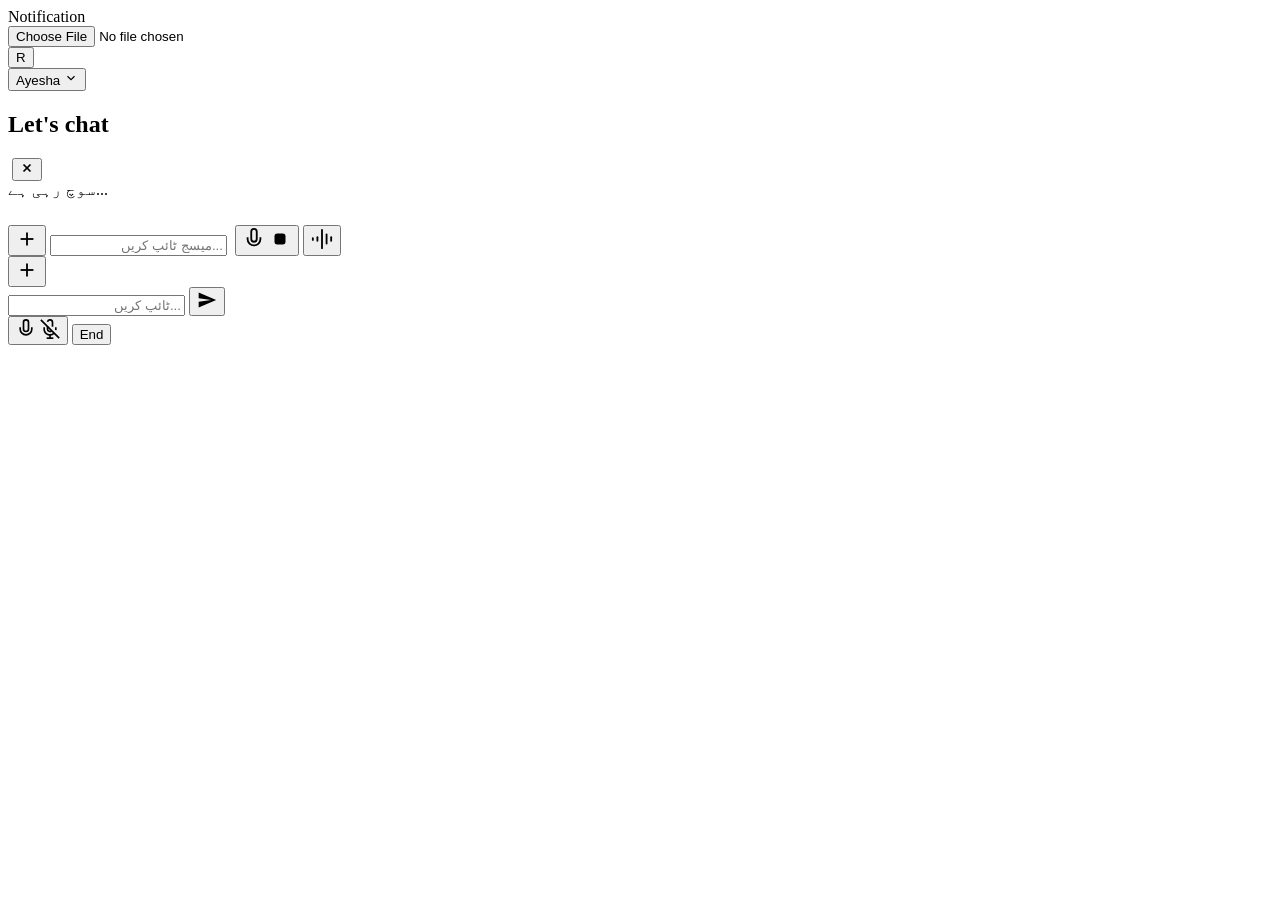
==== app/src/main/assets/index.html @ 8f5da331 "Update z-index values for UI elements in index.html" ====
<!DOCTYPE html>
<html lang="en">
<head>
    <meta charset="UTF-8">
    <meta name="viewport" content="width=device-width, initial-scale=1.0, maximum-scale=1.0, user-scalable=no">
    <title>Ayesha AI Premium</title>
    <script src="https://cdn.tailwindcss.com"></script>
    <link rel="stylesheet" href="style.css"> 
</head>
<body class="h-screen flex bg-black text-white font-sans w-full overflow-hidden relative">
    
    <div id="top-toast" class="fixed top-6 left-1/2 transform -translate-x-1/2 bg-[#2f3037] text-gray-200 px-6 py-2.5 rounded-full text-sm font-medium z-[9999] transition-all duration-300 opacity-0 -translate-y-10 pointer-events-none flex items-center shadow-lg border border-[#3a8ff7]/30">
        <span id="toast-text">Notification</span>
    </div>

    <input type="file" id="hidden-file-input" class="absolute w-0 h-0 opacity-0" accept="image/*" style="pointer-events: none;">

    <div class="flex-1 flex flex-col h-full w-full relative z-10">
        
        <header class="flex items-center justify-between p-4 bg-black relative z-[5000]">
            
            <div class="relative">
                <button onclick="window.toggleProfileMenu(event)" class="w-10 h-10 rounded-full bg-gradient-to-br from-[#3a8ff7] to-purple-600 text-white font-bold flex items-center justify-center shadow-md cursor-pointer outline-none hover:opacity-80 active:scale-95 transition-all">
                    R
                </button>
                <div id="profile-menu" class="absolute top-12 left-0 w-64 bg-[#2f3037] rounded-xl shadow-2xl border border-gray-700 py-2 z-[9999]" style="display: none;">
                    <div class="px-4 py-3 border-b border-gray-700 mb-1">
                        <p class="text-sm font-bold text-white">Ali Raza</p>
                        <p class="text-xs text-gray-400 mt-1">alirazasabir007@gmail.com</p>
                    </div>
                    <button onclick="if(window.AndroidBridge && window.AndroidBridge.startPayment) window.AndroidBridge.startPayment(); window.closeAllMenus();" class="w-full text-left px-4 py-3 text-sm text-white hover:bg-gray-700 flex items-center gap-2 cursor-pointer outline-none"><svg width="16" height="16" fill="none" stroke="#3a8ff7" stroke-width="2" viewBox="0 0 24 24"><path d="M12 2ll3.09 6.26L22 9.27l-5 4.87 1.18 6.88L12 17.77l-6.18 3.25L7 14.14 2 9.27l6.91-1.01L12 2z"></path></svg> Upgrade Premium</button>
                    <button class="w-full text-left px-4 py-3 text-sm text-white hover:bg-gray-700 cursor-pointer outline-none">Switch Account</button>
                    <button class="w-full text-left px-4 py-3 text-sm text-red-400 hover:bg-gray-700 cursor-pointer outline-none">Sign Out</button>
                </div>
            </div>

            <div class="relative">
                <button onclick="window.toggleAssistantMenu(event)" class="flex items-center gap-2 bg-[#16243d] border border-[#3a8ff7]/40 px-4 py-2 rounded-full text-gray-200 font-medium shadow-sm cursor-pointer outline-none hover:bg-[#2f3037] active:scale-95 transition-all">
                    <span id="current-assistant" class="text-sm">Ayesha</span>
                    <svg id="assistant-arrow" class="transition-transform duration-300" width="14" height="14" fill="none" stroke="currentColor" stroke-width="2" viewBox="0 0 24 24"><path d="M6 9l6 6 6-6"></path></svg>
                </button>
                <div id="assistant-menu" class="absolute top-12 right-0 w-48 bg-[#2f3037] rounded-xl shadow-2xl border border-gray-700 py-2 z-[9999]" style="display: none;">
                    <button onclick="window.selectAssistant('ast-1')" class="w-full text-right px-4 py-3 text-sm text-white hover:bg-gray-700 flex justify-end items-center gap-3 cursor-pointer outline-none"><span class="ast-name" id="ast-1">Ayesha</span> <span class="w-2.5 h-2.5 rounded-full bg-green-500 shadow-[0_0_5px_#22c55e]"></span></button>
                    <button onclick="window.selectAssistant('ast-2')" class="w-full text-right px-4 py-3 text-sm text-white hover:bg-gray-700 flex justify-end items-center gap-3 cursor-pointer outline-none"><span class="ast-name" id="ast-2">Raza</span> <span class="w-2.5 h-2.5 rounded-full bg-blue-500"></span></button>
                    <button onclick="window.selectAssistant('ast-3')" class="w-full text-right px-4 py-3 text-sm text-white hover:bg-gray-700 flex justify-end items-center gap-3 cursor-pointer outline-none"><span class="ast-name" id="ast-3">Sarah</span> <span class="w-2.5 h-2.5 rounded-full bg-purple-500"></span></button>
                    <button onclick="window.selectAssistant('ast-4')" class="w-full text-right px-4 py-3 text-sm text-white hover:bg-gray-700 flex justify-end items-center gap-3 cursor-pointer outline-none"><span class="ast-name" id="ast-4">Alex</span> <span class="w-2.5 h-2.5 rounded-full bg-orange-500"></span></button>
                </div>
            </div>
        </header>

        <main class="flex-1 flex flex-col relative overflow-hidden bg-black z-10">
            
            <div id="empty-chat-welcome" class="absolute inset-0 flex flex-col items-center justify-center pointer-events-none z-10">
                <h2 id="welcome-title" class="text-3xl md:text-4xl font-bold text-gray-500 tracking-wider">Let's chat</h2>
            </div>

            <div class="flex-1 overflow-y-auto p-4 md:p-6 space-y-6 relative z-20 pb-36" id="chat-box">
                <div id="image-preview-container" class="hidden absolute bottom-4 left-4 md:left-6 z-40">
                    <div class="relative inline-block">
                        <img id="preview-img" src="" class="h-16 w-16 object-cover rounded-xl border-2 border-[#3a8ff7] shadow-lg">
                        <button id="remove-img-btn" class="absolute -top-2 -right-2 bg-red-500 text-white rounded-full p-1 shadow-md hover:bg-red-600 transition-colors z-50 cursor-pointer outline-none">
                            <svg width="14" height="14" viewBox="0 0 24 24" fill="none" stroke="currentColor" stroke-width="3"><line x1="18" y1="6" x2="6" y2="18"></line><line x1="6" y1="6" x2="18" y2="18"></line></svg>
                        </button>
                    </div>
                </div>
                <div id="thinking-indicator" class="hidden w-full flex justify-end px-2 pb-6"><span class="text-[#3a8ff7] animate-pulse font-medium text-sm">سوچ رہی ہے...</span></div>
            </div>

            <div id="attachment-menu" class="absolute bottom-24 left-4 w-40 bg-[#2f3037] rounded-xl shadow-2xl border border-gray-700 py-2 z-[9999]" style="display: none;">
                <button onclick="window.triggerCamera(event)" class="w-full text-left px-4 py-3 text-sm text-white hover:bg-gray-700 flex items-center gap-3 outline-none cursor-pointer transition">
                    <svg width="18" height="18" fill="none" stroke="#3a8ff7" stroke-width="2" viewBox="0 0 24 24"><path d="M23 19a2 2 0 0 1-2 2H3a2 2 0 0 1-2-2V8a2 2 0 0 1 2-2h4l2-3h6l2 3h4a2 2 0 0 1 2 2z"></path><circle cx="12" cy="13" r="4"></circle></svg>
                    <span id="cam-text">Camera</span>
                </button>
                <button onclick="window.triggerGallery(event)" class="w-full text-left px-4 py-3 text-sm text-white hover:bg-gray-700 flex items-center gap-3 outline-none cursor-pointer transition">
                    <svg width="18" height="18" fill="none" stroke="#3a8ff7" stroke-width="2" viewBox="0 0 24 24"><rect x="3" y="3" width="18" height="18" rx="2" ry="2"></rect><circle cx="8.5" cy="8.5" r="1.5"></circle><polyline points="21 15 16 10 5 21"></polyline></svg>
                    <span id="gal-text">Gallery</span>
                </button>
            </div>

            <div class="px-4 md:px-6 pb-6 bg-transparent z-[4000] w-full max-w-4xl mx-auto absolute bottom-0 left-0 right-0">
                
                <div id="normal-mode-bar" class="flex items-center justify-between w-full h-14 transition-layout">
                    <button id="out-plus" onclick="window.toggleAttachmentMenu(event)" class="btn-collapse transition-layout h-14 rounded-full bg-[#16243d] border border-[#2f3037] flex items-center justify-center text-[#3a8ff7] shadow-lg mr-2 flex-shrink-0 cursor-pointer outline-none hover:bg-[#2f3037] active:scale-95">
                        <svg width="22" height="22" viewBox="0 0 24 24" fill="none" stroke="currentColor" stroke-width="2"><line x1="12" y1="5" x2="12" y2="19"></line><line x1="5" y1="12" x2="19" y2="12"></line></svg>
                    </button>
                    
                    <div id="main-pill" class="flex-1 h-14 bg-[#16243d] border border-[#2f3037] rounded-full flex items-center transition-layout overflow-hidden shadow-lg relative">
                        <button id="in-plus" onclick="window.toggleAttachmentMenu(event)" class="w-14 transition-layout h-full flex items-center justify-center text-[#3a8ff7] flex-shrink-0 cursor-pointer outline-none hover:text-white active:scale-95">
                            <svg width="22" height="22" viewBox="0 0 24 24" fill="none" stroke="currentColor" stroke-width="2"><line x1="12" y1="5" x2="12" y2="19"></line><line x1="5" y1="12" x2="19" y2="12"></line></svg>
                        </button>
                        
                        <input type="text" id="user-input" class="flex-1 h-full bg-transparent px-3 text-white outline-none transition-layout min-w-[50px] text-right" placeholder="...میسج ٹائپ کریں" autocomplete="off" dir="rtl">
                        
                        <button id="in-send" class="btn-collapse transition-layout h-full flex items-center justify-center text-[#3a8ff7] flex-shrink-0 cursor-pointer outline-none hover:text-white pr-5 pl-2 active:scale-95">
                            <svg width="22" height="22" viewBox="0 0 24 24" fill="currentColor"><path d="M2.01 21L23 12 2.01 3 2 10l15 2-15 2z"></path></svg>
                        </button>
                        
                        <button id="in-mic" class="w-14 transition-layout h-full flex items-center justify-center text-[#3a8ff7] flex-shrink-0 relative cursor-pointer outline-none hover:text-white active:scale-95">
                            <svg id="icon-mic-normal" class="absolute transition-all" width="22" height="22" viewBox="0 0 24 24" fill="none" stroke="currentColor" stroke-width="2"><path d="M12 1a3 3 0 0 0-3 3v8a3 3 0 0 0 6 0V4a3 3 0 0 0-3-3z"></path><path d="M19 10v2a7 7 0 0 1-14 0v-2"></path></svg>
                            <svg id="icon-mic-stop" class="hidden absolute text-white" width="22" height="22" viewBox="0 0 24 24" fill="currentColor"><rect x="6" y="6" width="12" height="12" rx="3"/></svg>
                        </button>
                        
                        <button id="in-call" class="w-14 transition-layout h-full flex items-center justify-center text-[#3a8ff7] flex-shrink-0 cursor-pointer outline-none hover:text-white border-none active:scale-95">
                            <svg width="22" height="22" viewBox="0 0 24 24" fill="none" stroke="currentColor" stroke-width="2" stroke-linecap="round" stroke-linejoin="round"><path d="M12 2v20"></path><path d="M17 7v10"></path><path d="M7 10v4"></path><path d="M22 10v4"></path><path d="M2 11v2"></path></svg>
                        </button>
                    </div>
                </div>

                <div id="call-mode-bar" class="hidden items-center justify-between w-full h-14 gap-2 transition-layout">
                    <button id="cg-plus" onclick="window.toggleAttachmentMenu(event)" class="w-12 h-12 rounded-full bg-[#16243d] border border-[#2f3037] text-[#3a8ff7] flex items-center justify-center flex-shrink-0 shadow-[0_0_8px_rgba(58,143,247,0.3)] cursor-pointer outline-none transition-layout hover:border-[#3a8ff7] active:scale-95">
                        <svg width="22" height="22" viewBox="0 0 24 24" fill="none" stroke="currentColor" stroke-width="2"><line x1="12" y1="5" x2="12" y2="19"></line><line x1="5" y1="12" x2="19" y2="12"></line></svg>
                    </button>
                    
                    <div class="flex-1 h-12 bg-[#16243d] border border-[#2f3037] rounded-full flex items-center px-4 relative shadow-[0_0_8px_rgba(58,143,247,0.3)] transition-layout hover:border-[#3a8ff7]">
                         <input type="text" id="cg-input" class="flex-1 bg-transparent text-white outline-none w-full text-[1.05rem] text-right" placeholder="...ٹائپ کریں" autocomplete="off" dir="rtl">
                         <button id="cg-send" class="hidden w-8 h-8 text-[#3a8ff7] items-center justify-center absolute left-2 cursor-pointer outline-none hover:text-white transition active:scale-95">
                             <svg width="20" height="20" viewBox="0 0 24 24" fill="currentColor"><path d="M2.01 21L23 12 2.01 3 2 10l15 2-15 2z"></path></svg>
                         </button>
                    </div>
                    
                    <button id="cg-mic" class="transition-layout w-12 h-12 rounded-full bg-[#16243d] border border-[#2f3037] text-[#3a8ff7] flex items-center justify-center flex-shrink-0 shadow-[0_0_8px_rgba(58,143,247,0.3)] cursor-pointer outline-none hover:border-[#3a8ff7] active:scale-95">
                        <svg id="cg-mic-on" width="20" height="20" viewBox="0 0 24 24" fill="none" stroke="currentColor" stroke-width="2"><path d="M12 1a3 3 0 0 0-3 3v8a3 3 0 0 0 6 0V4a3 3 0 0 0-3-3z"></path><path d="M19 10v2a7 7 0 0 1-14 0v-2"></path></svg>
                        <svg id="cg-mic-off" class="hidden text-red-500" width="20" height="20" viewBox="0 0 24 24" fill="none" stroke="currentColor" stroke-width="2"><line x1="1" y1="1" x2="23" y2="23"></line><path d="M9 9v3a3 3 0 0 0 5.12 2.12M15 9.34V4a3 3 0 0 0-5.94-.6"></path><path d="M17 16.95A7 7 0 0 1 5 12v-2m14 0v2a7 7 0 0 1-.11 1.23"></path><line x1="12" y1="19" x2="12" y2="23"></line><line x1="8" y1="23" x2="16" y2="23"></line></svg>
                    </button>
                    
                    <button id="cg-end" class="transition-layout h-12 bg-red-500 text-white font-semibold text-sm px-5 rounded-full flex items-center gap-2 flex-shrink-0 shadow-[0_0_8px_rgba(58,143,247,0.3)] cursor-pointer outline-none hover:bg-red-600 active:scale-95">
                        End
                    </button>
                </div>
            </div>
        </main>
    </div>
    
    <script src="script.js"></script>
</body>
</html>
---- app/src/main/assets/style.css ----
/* --- 🚀 آپ کا اوریجنل ببل اور گلو والا ڈیزائن 🚀 --- */
.chat-bubble { border-radius: 24px; padding: 14px 20px; max-width: 85%; width: fit-content; line-height: 1.6; position: relative; box-shadow: 0 4px 15px rgba(0,0,0,0.15); animation: fadeIn 0.3s ease-in-out; }
@keyframes fadeIn { from { opacity: 0; transform: translateY(10px); } to { opacity: 1; transform: translateY(0); } }

.ayesha-bubble { background-color: #16243d; border-bottom-left-radius: 4px; margin-top: 15px; display: flex; flex-direction: column; }
.user-bubble { background-color: #2f3037; margin-left: auto; color: #e0e0e0; border-bottom-right-radius: 4px; }

.gemini-glow { box-shadow: 0 0 15px rgba(58, 143, 247, 0.1); transition: all 0.2s ease; }
.gemini-glow:focus-within, .gemini-glow.active { box-shadow: 0 0 25px rgba(58, 143, 247, 0.3); border-color: #3a8ff7 !important; }

.gemini-speaker-btn { position: sticky; bottom: 0px; align-self: flex-start; margin-top: 12px; background: rgba(58, 143, 247, 0.15); border: 1px solid #3a8ff7; color: #3a8ff7; cursor: pointer; padding: 6px; border-radius: 50%; transition: all 0.2s ease; display: flex; align-items: center; justify-content: center; z-index: 20; backdrop-filter: blur(5px); }
.gemini-speaker-btn:active { transform: scale(0.9); }
.gemini-speaker-btn.playing-audio { background: #3a8ff7; color: #fff; }

.recording-pulse { animation: micPulse 1.5s infinite; background: rgba(58, 143, 247, 0.1); border-radius: 50%; }
@keyframes micPulse { 0% { box-shadow: 0 0 0 0 rgba(58, 143, 247, 0.4); } 70% { box-shadow: 0 0 0 10px rgba(58, 143, 247, 0); } 100% { box-shadow: 0 0 0 0 rgba(58, 143, 247, 0); } }

/* --- 🚀 نئے فیچرز اور اینیمیشنز 🚀 --- */
.wave-bar { width: 3px; height: 12px; background-color: #3a8ff7; border-radius: 4px; animation: wave 1.2s ease-in-out infinite; margin: 0 1.5px; }
.wave-bar:nth-child(2) { animation-delay: 0.2s; } .wave-bar:nth-child(3) { animation-delay: 0.4s; } .wave-bar:nth-child(4) { animation-delay: 0.6s; }
@keyframes wave { 0%, 100% { height: 8px; } 50% { height: 22px; } }

.cg-wave { width: 4px; background-color: #3a8ff7; border-radius: 4px; animation: cgwave 1s ease-in-out infinite; margin: 0 1.5px; }
@keyframes cgwave { 0%, 100% { height: 6px; } 50% { height: 16px; } }

/* بٹن کو سموتھلی ہائیڈ کرنے کے لیے گارنٹیڈ کلاس */
.btn-collapse { width: 0 !important; padding: 0 !important; border-width: 0 !important; opacity: 0 !important; overflow: hidden !important; margin: 0 !important; pointer-events: none !important; }
.transition-layout { transition: all 0.3s cubic-bezier(0.4, 0, 0.2, 1); }

/* عائشہ کی پلین چیٹ اور ٹائپنگ کرسر */
.ai-text-container { font-size: 1.1rem; line-height: 1.8; text-align: right; font-family: sans-serif; direction: rtl; color: #e5e7eb; }
.typing-cursor::after { content: '●'; color: #e5e7eb; margin-right: 4px; animation: blink 1s step-end infinite; }
@keyframes blink { 0%, 100% { opacity: 1; } 50% { opacity: 0; } }

/* سکرول بار چھپانے کا کوڈ */
::-webkit-scrollbar { width: 0px; background: transparent; }
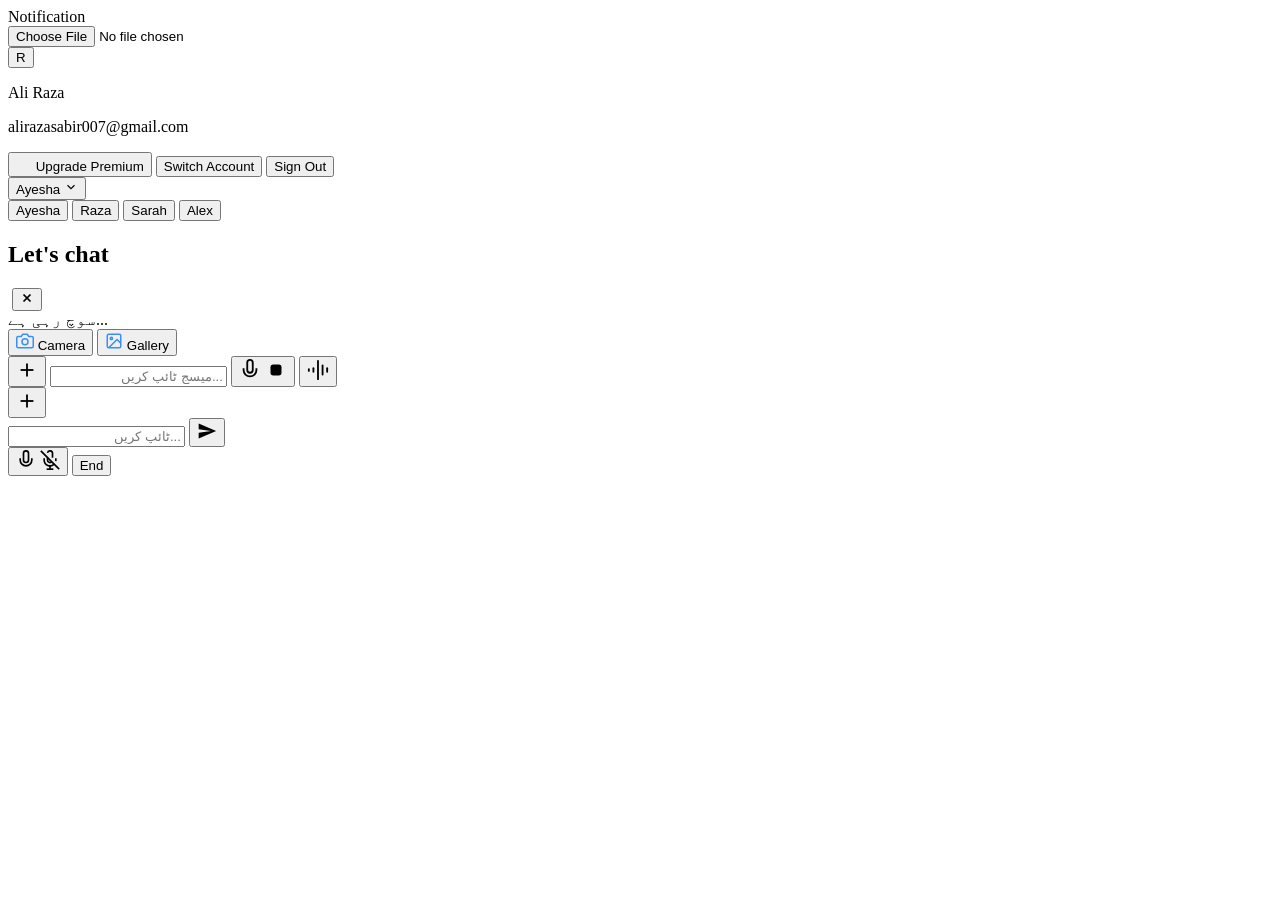
==== commit e39058bf: "Update index.html" ====
--- a/app/src/main/assets/index.html
+++ b/app/src/main/assets/index.html
@@ -13,22 +13,21 @@
         <span id="toast-text">Notification</span>
     </div>
 
-    <input type="file" id="hidden-file-input" class="absolute w-0 h-0 opacity-0" accept="image/*" style="pointer-events: none;">
+    <input type="file" id="hidden-file-input" class="absolute w-0 h-0 opacity-0" accept="image/*" style="pointer-events: none;" onchange="window.handleFileChange(event)">
 
     <div class="flex-1 flex flex-col h-full w-full relative z-10">
         
         <header class="flex items-center justify-between p-4 bg-black relative z-[5000]">
-            
             <div class="relative">
                 <button onclick="window.toggleProfileMenu(event)" class="w-10 h-10 rounded-full bg-gradient-to-br from-[#3a8ff7] to-purple-600 text-white font-bold flex items-center justify-center shadow-md cursor-pointer outline-none hover:opacity-80 active:scale-95 transition-all">
                     R
                 </button>
-                <div id="profile-menu" class="absolute top-12 left-0 w-64 bg-[#2f3037] rounded-xl shadow-2xl border border-gray-700 py-2 z-[9999]" style="display: none;">
+                <div id="profile-menu" class="hidden absolute top-12 left-0 w-64 bg-[#2f3037] rounded-xl shadow-2xl border border-gray-700 py-2 z-[9999]">
                     <div class="px-4 py-3 border-b border-gray-700 mb-1">
                         <p class="text-sm font-bold text-white">Ali Raza</p>
                         <p class="text-xs text-gray-400 mt-1">alirazasabir007@gmail.com</p>
                     </div>
-                    <button onclick="if(window.AndroidBridge && window.AndroidBridge.startPayment) window.AndroidBridge.startPayment(); window.closeAllMenus();" class="w-full text-left px-4 py-3 text-sm text-white hover:bg-gray-700 flex items-center gap-2 cursor-pointer outline-none"><svg width="16" height="16" fill="none" stroke="#3a8ff7" stroke-width="2" viewBox="0 0 24 24"><path d="M12 2ll3.09 6.26L22 9.27l-5 4.87 1.18 6.88L12 17.77l-6.18 3.25L7 14.14 2 9.27l6.91-1.01L12 2z"></path></svg> Upgrade Premium</button>
+                    <button onclick="window.triggerPayment(event)" class="w-full text-left px-4 py-3 text-sm text-white hover:bg-gray-700 flex items-center gap-2 cursor-pointer outline-none"><svg width="16" height="16" fill="none" stroke="#3a8ff7" stroke-width="2" viewBox="0 0 24 24"><path d="M12 2ll3.09 6.26L22 9.27l-5 4.87 1.18 6.88L12 17.77l-6.18 3.25L7 14.14 2 9.27l6.91-1.01L12 2z"></path></svg> Upgrade Premium</button>
                     <button class="w-full text-left px-4 py-3 text-sm text-white hover:bg-gray-700 cursor-pointer outline-none">Switch Account</button>
                     <button class="w-full text-left px-4 py-3 text-sm text-red-400 hover:bg-gray-700 cursor-pointer outline-none">Sign Out</button>
                 </div>
@@ -39,16 +38,16 @@
                     <span id="current-assistant" class="text-sm">Ayesha</span>
                     <svg id="assistant-arrow" class="transition-transform duration-300" width="14" height="14" fill="none" stroke="currentColor" stroke-width="2" viewBox="0 0 24 24"><path d="M6 9l6 6 6-6"></path></svg>
                 </button>
-                <div id="assistant-menu" class="absolute top-12 right-0 w-48 bg-[#2f3037] rounded-xl shadow-2xl border border-gray-700 py-2 z-[9999]" style="display: none;">
-                    <button onclick="window.selectAssistant('ast-1')" class="w-full text-right px-4 py-3 text-sm text-white hover:bg-gray-700 flex justify-end items-center gap-3 cursor-pointer outline-none"><span class="ast-name" id="ast-1">Ayesha</span> <span class="w-2.5 h-2.5 rounded-full bg-green-500 shadow-[0_0_5px_#22c55e]"></span></button>
-                    <button onclick="window.selectAssistant('ast-2')" class="w-full text-right px-4 py-3 text-sm text-white hover:bg-gray-700 flex justify-end items-center gap-3 cursor-pointer outline-none"><span class="ast-name" id="ast-2">Raza</span> <span class="w-2.5 h-2.5 rounded-full bg-blue-500"></span></button>
-                    <button onclick="window.selectAssistant('ast-3')" class="w-full text-right px-4 py-3 text-sm text-white hover:bg-gray-700 flex justify-end items-center gap-3 cursor-pointer outline-none"><span class="ast-name" id="ast-3">Sarah</span> <span class="w-2.5 h-2.5 rounded-full bg-purple-500"></span></button>
-                    <button onclick="window.selectAssistant('ast-4')" class="w-full text-right px-4 py-3 text-sm text-white hover:bg-gray-700 flex justify-end items-center gap-3 cursor-pointer outline-none"><span class="ast-name" id="ast-4">Alex</span> <span class="w-2.5 h-2.5 rounded-full bg-orange-500"></span></button>
+                <div id="assistant-menu" class="hidden absolute top-12 right-0 w-48 bg-[#2f3037] rounded-xl shadow-2xl border border-gray-700 py-2 z-[9999]">
+                    <button onclick="window.selectAssistant('ast-1', event)" class="asst-option w-full text-right px-4 py-3 text-sm text-white hover:bg-gray-700 flex justify-end items-center gap-3 cursor-pointer outline-none"><span class="ast-name" id="ast-1">Ayesha</span> <span class="w-2.5 h-2.5 rounded-full bg-green-500 shadow-[0_0_5px_#22c55e]"></span></button>
+                    <button onclick="window.selectAssistant('ast-2', event)" class="asst-option w-full text-right px-4 py-3 text-sm text-white hover:bg-gray-700 flex justify-end items-center gap-3 cursor-pointer outline-none"><span class="ast-name" id="ast-2">Raza</span> <span class="w-2.5 h-2.5 rounded-full bg-blue-500"></span></button>
+                    <button onclick="window.selectAssistant('ast-3', event)" class="asst-option w-full text-right px-4 py-3 text-sm text-white hover:bg-gray-700 flex justify-end items-center gap-3 cursor-pointer outline-none"><span class="ast-name" id="ast-3">Sarah</span> <span class="w-2.5 h-2.5 rounded-full bg-purple-500"></span></button>
+                    <button onclick="window.selectAssistant('ast-4', event)" class="asst-option w-full text-right px-4 py-3 text-sm text-white hover:bg-gray-700 flex justify-end items-center gap-3 cursor-pointer outline-none"><span class="ast-name" id="ast-4">Alex</span> <span class="w-2.5 h-2.5 rounded-full bg-orange-500"></span></button>
                 </div>
             </div>
         </header>
 
-        <main class="flex-1 flex flex-col relative overflow-hidden bg-black z-10">
+        <main class="flex-1 flex flex-col relative overflow-hidden bg-black z-10" onclick="window.closeAllMenus()">
             
             <div id="empty-chat-welcome" class="absolute inset-0 flex flex-col items-center justify-center pointer-events-none z-10">
                 <h2 id="welcome-title" class="text-3xl md:text-4xl font-bold text-gray-500 tracking-wider">Let's chat</h2>
@@ -58,7 +57,7 @@
                 <div id="image-preview-container" class="hidden absolute bottom-4 left-4 md:left-6 z-40">
                     <div class="relative inline-block">
                         <img id="preview-img" src="" class="h-16 w-16 object-cover rounded-xl border-2 border-[#3a8ff7] shadow-lg">
-                        <button id="remove-img-btn" class="absolute -top-2 -right-2 bg-red-500 text-white rounded-full p-1 shadow-md hover:bg-red-600 transition-colors z-50 cursor-pointer outline-none">
+                        <button id="remove-img-btn" onclick="window.removeImage(event)" class="absolute -top-2 -right-2 bg-red-500 text-white rounded-full p-1 shadow-md hover:bg-red-600 transition-colors z-50 cursor-pointer outline-none">
                             <svg width="14" height="14" viewBox="0 0 24 24" fill="none" stroke="currentColor" stroke-width="3"><line x1="18" y1="6" x2="6" y2="18"></line><line x1="6" y1="6" x2="18" y2="18"></line></svg>
                         </button>
                     </div>
@@ -66,7 +65,7 @@
                 <div id="thinking-indicator" class="hidden w-full flex justify-end px-2 pb-6"><span class="text-[#3a8ff7] animate-pulse font-medium text-sm">سوچ رہی ہے...</span></div>
             </div>
 
-            <div id="attachment-menu" class="absolute bottom-24 left-4 w-40 bg-[#2f3037] rounded-xl shadow-2xl border border-gray-700 py-2 z-[9999]" style="display: none;">
+            <div id="attachment-menu" class="hidden absolute bottom-24 left-4 w-40 bg-[#2f3037] rounded-xl shadow-2xl border border-gray-700 py-2 z-[9999]">
                 <button onclick="window.triggerCamera(event)" class="w-full text-left px-4 py-3 text-sm text-white hover:bg-gray-700 flex items-center gap-3 outline-none cursor-pointer transition">
                     <svg width="18" height="18" fill="none" stroke="#3a8ff7" stroke-width="2" viewBox="0 0 24 24"><path d="M23 19a2 2 0 0 1-2 2H3a2 2 0 0 1-2-2V8a2 2 0 0 1 2-2h4l2-3h6l2 3h4a2 2 0 0 1 2 2z"></path><circle cx="12" cy="13" r="4"></circle></svg>
                     <span id="cam-text">Camera</span>
@@ -77,30 +76,31 @@
                 </button>
             </div>
 
+            <div class="absolute bottom-0 left-0 right-0 h-40 bg-gradient-to-t from-black via-black/95 to-transparent pointer-events-none z-30"></div>
+
             <div class="px-4 md:px-6 pb-6 bg-transparent z-[4000] w-full max-w-4xl mx-auto absolute bottom-0 left-0 right-0">
                 
                 <div id="normal-mode-bar" class="flex items-center justify-between w-full h-14 transition-layout">
                     <button id="out-plus" onclick="window.toggleAttachmentMenu(event)" class="btn-collapse transition-layout h-14 rounded-full bg-[#16243d] border border-[#2f3037] flex items-center justify-center text-[#3a8ff7] shadow-lg mr-2 flex-shrink-0 cursor-pointer outline-none hover:bg-[#2f3037] active:scale-95">
                         <svg width="22" height="22" viewBox="0 0 24 24" fill="none" stroke="currentColor" stroke-width="2"><line x1="12" y1="5" x2="12" y2="19"></line><line x1="5" y1="12" x2="19" y2="12"></line></svg>
                     </button>
-                    
                     <div id="main-pill" class="flex-1 h-14 bg-[#16243d] border border-[#2f3037] rounded-full flex items-center transition-layout overflow-hidden shadow-lg relative">
                         <button id="in-plus" onclick="window.toggleAttachmentMenu(event)" class="w-14 transition-layout h-full flex items-center justify-center text-[#3a8ff7] flex-shrink-0 cursor-pointer outline-none hover:text-white active:scale-95">
                             <svg width="22" height="22" viewBox="0 0 24 24" fill="none" stroke="currentColor" stroke-width="2"><line x1="12" y1="5" x2="12" y2="19"></line><line x1="5" y1="12" x2="19" y2="12"></line></svg>
                         </button>
                         
-                        <input type="text" id="user-input" class="flex-1 h-full bg-transparent px-3 text-white outline-none transition-layout min-w-[50px] text-right" placeholder="...میسج ٹائپ کریں" autocomplete="off" dir="rtl">
+                        <input type="text" id="user-input" oninput="window.syncInputs(this.value)" onfocus="window.handleInputFocus()" onblur="window.handleInputBlur()" onkeypress="window.handleKeyPress(event)" class="flex-1 h-full bg-transparent px-3 text-white outline-none transition-layout min-w-[50px] text-right" placeholder="...میسج ٹائپ کریں" autocomplete="off" dir="rtl">
                         
-                        <button id="in-send" class="btn-collapse transition-layout h-full flex items-center justify-center text-[#3a8ff7] flex-shrink-0 cursor-pointer outline-none hover:text-white pr-5 pl-2 active:scale-95">
+                        <button id="in-send" onclick="window.handleSendClick(event)" class="btn-collapse transition-layout h-full flex items-center justify-center text-[#3a8ff7] flex-shrink-0 cursor-pointer outline-none hover:text-white pr-5 pl-2 active:scale-95">
                             <svg width="22" height="22" viewBox="0 0 24 24" fill="currentColor"><path d="M2.01 21L23 12 2.01 3 2 10l15 2-15 2z"></path></svg>
                         </button>
                         
-                        <button id="in-mic" class="w-14 transition-layout h-full flex items-center justify-center text-[#3a8ff7] flex-shrink-0 relative cursor-pointer outline-none hover:text-white active:scale-95">
+                        <button id="in-mic" onclick="window.handleMicClick(event)" class="w-14 transition-layout h-full flex items-center justify-center text-[#3a8ff7] flex-shrink-0 relative cursor-pointer outline-none hover:text-white active:scale-95">
                             <svg id="icon-mic-normal" class="absolute transition-all" width="22" height="22" viewBox="0 0 24 24" fill="none" stroke="currentColor" stroke-width="2"><path d="M12 1a3 3 0 0 0-3 3v8a3 3 0 0 0 6 0V4a3 3 0 0 0-3-3z"></path><path d="M19 10v2a7 7 0 0 1-14 0v-2"></path></svg>
                             <svg id="icon-mic-stop" class="hidden absolute text-white" width="22" height="22" viewBox="0 0 24 24" fill="currentColor"><rect x="6" y="6" width="12" height="12" rx="3"/></svg>
                         </button>
                         
-                        <button id="in-call" class="w-14 transition-layout h-full flex items-center justify-center text-[#3a8ff7] flex-shrink-0 cursor-pointer outline-none hover:text-white border-none active:scale-95">
+                        <button id="in-call" onclick="window.handleCallClick(event)" class="w-14 transition-layout h-full flex items-center justify-center text-[#3a8ff7] flex-shrink-0 cursor-pointer outline-none hover:text-white border-none active:scale-95">
                             <svg width="22" height="22" viewBox="0 0 24 24" fill="none" stroke="currentColor" stroke-width="2" stroke-linecap="round" stroke-linejoin="round"><path d="M12 2v20"></path><path d="M17 7v10"></path><path d="M7 10v4"></path><path d="M22 10v4"></path><path d="M2 11v2"></path></svg>
                         </button>
                     </div>
@@ -112,25 +112,24 @@
                     </button>
                     
                     <div class="flex-1 h-12 bg-[#16243d] border border-[#2f3037] rounded-full flex items-center px-4 relative shadow-[0_0_8px_rgba(58,143,247,0.3)] transition-layout hover:border-[#3a8ff7]">
-                         <input type="text" id="cg-input" class="flex-1 bg-transparent text-white outline-none w-full text-[1.05rem] text-right" placeholder="...ٹائپ کریں" autocomplete="off" dir="rtl">
-                         <button id="cg-send" class="hidden w-8 h-8 text-[#3a8ff7] items-center justify-center absolute left-2 cursor-pointer outline-none hover:text-white transition active:scale-95">
+                         <input type="text" id="cg-input" oninput="window.syncInputs(this.value)" onfocus="window.handleInputFocus()" onblur="window.handleInputBlur()" onkeypress="window.handleKeyPress(event)" class="flex-1 bg-transparent text-white outline-none w-full text-[1.05rem] text-right" placeholder="...ٹائپ کریں" autocomplete="off" dir="rtl">
+                         <button id="cg-send" onclick="window.handleSendClick(event)" class="hidden w-8 h-8 text-[#3a8ff7] items-center justify-center absolute left-2 cursor-pointer outline-none hover:text-white transition active:scale-95">
                              <svg width="20" height="20" viewBox="0 0 24 24" fill="currentColor"><path d="M2.01 21L23 12 2.01 3 2 10l15 2-15 2z"></path></svg>
                          </button>
                     </div>
                     
-                    <button id="cg-mic" class="transition-layout w-12 h-12 rounded-full bg-[#16243d] border border-[#2f3037] text-[#3a8ff7] flex items-center justify-center flex-shrink-0 shadow-[0_0_8px_rgba(58,143,247,0.3)] cursor-pointer outline-none hover:border-[#3a8ff7] active:scale-95">
+                    <button id="cg-mic" onclick="window.handleMicMute(event)" class="transition-layout w-12 h-12 rounded-full bg-[#16243d] border border-[#2f3037] text-[#3a8ff7] flex items-center justify-center flex-shrink-0 shadow-[0_0_8px_rgba(58,143,247,0.3)] cursor-pointer outline-none hover:border-[#3a8ff7] active:scale-95">
                         <svg id="cg-mic-on" width="20" height="20" viewBox="0 0 24 24" fill="none" stroke="currentColor" stroke-width="2"><path d="M12 1a3 3 0 0 0-3 3v8a3 3 0 0 0 6 0V4a3 3 0 0 0-3-3z"></path><path d="M19 10v2a7 7 0 0 1-14 0v-2"></path></svg>
                         <svg id="cg-mic-off" class="hidden text-red-500" width="20" height="20" viewBox="0 0 24 24" fill="none" stroke="currentColor" stroke-width="2"><line x1="1" y1="1" x2="23" y2="23"></line><path d="M9 9v3a3 3 0 0 0 5.12 2.12M15 9.34V4a3 3 0 0 0-5.94-.6"></path><path d="M17 16.95A7 7 0 0 1 5 12v-2m14 0v2a7 7 0 0 1-.11 1.23"></path><line x1="12" y1="19" x2="12" y2="23"></line><line x1="8" y1="23" x2="16" y2="23"></line></svg>
                     </button>
                     
-                    <button id="cg-end" class="transition-layout h-12 bg-red-500 text-white font-semibold text-sm px-5 rounded-full flex items-center gap-2 flex-shrink-0 shadow-[0_0_8px_rgba(58,143,247,0.3)] cursor-pointer outline-none hover:bg-red-600 active:scale-95">
+                    <button id="cg-end" onclick="window.handleEndCall(event)" class="transition-layout h-12 bg-red-500 text-white font-semibold text-sm px-5 rounded-full flex items-center gap-2 flex-shrink-0 shadow-[0_0_8px_rgba(58,143,247,0.3)] cursor-pointer outline-none hover:bg-red-600 active:scale-95">
                         End
                     </button>
                 </div>
             </div>
         </main>
     </div>
-    
     <script src="script.js"></script>
 </body>
 </html>
--- a/app/src/main/assets/style.css
+++ b/app/src/main/assets/style.css
@@ -1,4 +1,4 @@
-/* --- 🚀 آپ کا اوریجنل ببل اور گلو والا ڈیزائن 🚀 --- */
+/* --- 🚀 آپ کا اوریجنل ببل اور بٹن ڈیزائن 🚀 --- */
 .chat-bubble { border-radius: 24px; padding: 14px 20px; max-width: 85%; width: fit-content; line-height: 1.6; position: relative; box-shadow: 0 4px 15px rgba(0,0,0,0.15); animation: fadeIn 0.3s ease-in-out; }
 @keyframes fadeIn { from { opacity: 0; transform: translateY(10px); } to { opacity: 1; transform: translateY(0); } }
 
@@ -15,7 +15,7 @@
 .recording-pulse { animation: micPulse 1.5s infinite; background: rgba(58, 143, 247, 0.1); border-radius: 50%; }
 @keyframes micPulse { 0% { box-shadow: 0 0 0 0 rgba(58, 143, 247, 0.4); } 70% { box-shadow: 0 0 0 10px rgba(58, 143, 247, 0); } 100% { box-shadow: 0 0 0 0 rgba(58, 143, 247, 0); } }
 
-/* --- 🚀 نئے فیچرز اور اینیمیشنز 🚀 --- */
+/* --- 🚀 اینیمیشنز اور کریش فری کلاسز 🚀 --- */
 .wave-bar { width: 3px; height: 12px; background-color: #3a8ff7; border-radius: 4px; animation: wave 1.2s ease-in-out infinite; margin: 0 1.5px; }
 .wave-bar:nth-child(2) { animation-delay: 0.2s; } .wave-bar:nth-child(3) { animation-delay: 0.4s; } .wave-bar:nth-child(4) { animation-delay: 0.6s; }
 @keyframes wave { 0%, 100% { height: 8px; } 50% { height: 22px; } }
@@ -23,8 +23,8 @@
 .cg-wave { width: 4px; background-color: #3a8ff7; border-radius: 4px; animation: cgwave 1s ease-in-out infinite; margin: 0 1.5px; }
 @keyframes cgwave { 0%, 100% { height: 6px; } 50% { height: 16px; } }
 
-/* بٹن کو سموتھلی ہائیڈ کرنے کے لیے گارنٹیڈ کلاس */
-.btn-collapse { width: 0 !important; padding: 0 !important; border-width: 0 !important; opacity: 0 !important; overflow: hidden !important; margin: 0 !important; pointer-events: none !important; }
+/* یہ کلاس بٹنوں کو بغیر کریش کیے ہائیڈ کرتی ہے */
+.btn-collapse { width: 0 !important; padding: 0 !important; border-width: 0 !important; opacity: 0 !important; overflow: hidden !important; margin: 0 !important; pointer-events: none !important; display: none !important; }
 .transition-layout { transition: all 0.3s cubic-bezier(0.4, 0, 0.2, 1); }
 
 /* عائشہ کی پلین چیٹ اور ٹائپنگ کرسر */
@@ -32,5 +32,4 @@
 .typing-cursor::after { content: '●'; color: #e5e7eb; margin-right: 4px; animation: blink 1s step-end infinite; }
 @keyframes blink { 0%, 100% { opacity: 1; } 50% { opacity: 0; } }
 
-/* سکرول بار چھپانے کا کوڈ */
 ::-webkit-scrollbar { width: 0px; background: transparent; }
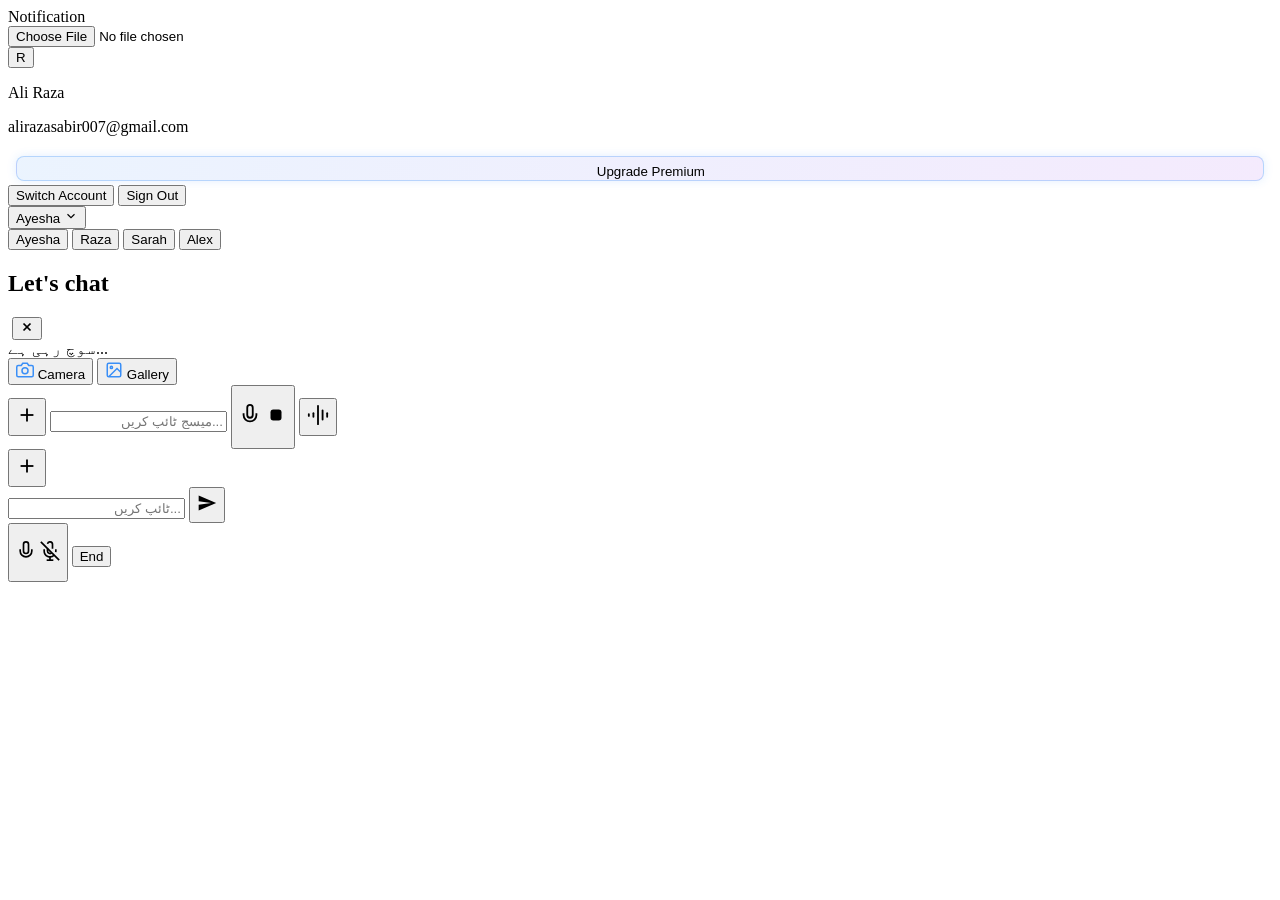
==== commit 2daf3ea5: "Refactor buttons and layout in index.html" ====
--- a/app/src/main/assets/index.html
+++ b/app/src/main/assets/index.html
@@ -23,13 +23,16 @@
                     R
                 </button>
                 <div id="profile-menu" class="hidden absolute top-12 left-0 w-64 bg-[#2f3037] rounded-xl shadow-2xl border border-gray-700 py-2 z-[9999]">
-                    <div class="px-4 py-3 border-b border-gray-700 mb-1">
+                    <div class="px-4 py-3 border-b border-gray-700 mb-2">
                         <p class="text-sm font-bold text-white">Ali Raza</p>
                         <p class="text-xs text-gray-400 mt-1">alirazasabir007@gmail.com</p>
                     </div>
-                    <button onclick="window.triggerPayment(event)" class="w-full text-left px-4 py-3 text-sm text-white hover:bg-gray-700 flex items-center gap-2 cursor-pointer outline-none"><svg width="16" height="16" fill="none" stroke="#3a8ff7" stroke-width="2" viewBox="0 0 24 24"><path d="M12 2ll3.09 6.26L22 9.27l-5 4.87 1.18 6.88L12 17.77l-6.18 3.25L7 14.14 2 9.27l6.91-1.01L12 2z"></path></svg> Upgrade Premium</button>
-                    <button class="w-full text-left px-4 py-3 text-sm text-white hover:bg-gray-700 cursor-pointer outline-none">Switch Account</button>
-                    <button class="w-full text-left px-4 py-3 text-sm text-red-400 hover:bg-gray-700 cursor-pointer outline-none">Sign Out</button>
+                    <button onclick="window.triggerPayment(event)" class="premium-glow text-left px-4 py-3 text-sm text-white flex items-center gap-3 cursor-pointer outline-none transition-all">
+                        <svg width="18" height="18" fill="none" stroke="#3a8ff7" stroke-width="2" viewBox="0 0 24 24"><path d="M12 2ll3.09 6.26L22 9.27l-5 4.87 1.18 6.88L12 17.77l-6.18 3.25L7 14.14 2 9.27l6.91-1.01L12 2z"></path></svg> 
+                        Upgrade Premium
+                    </button>
+                    <button class="w-full text-left px-5 py-3 text-sm text-white hover:bg-gray-700 cursor-pointer outline-none mt-1">Switch Account</button>
+                    <button class="w-full text-left px-5 py-3 text-sm text-red-400 hover:bg-gray-700 cursor-pointer outline-none">Sign Out</button>
                 </div>
             </div>
 
@@ -81,49 +84,50 @@
             <div class="px-4 md:px-6 pb-6 bg-transparent z-[4000] w-full max-w-4xl mx-auto absolute bottom-0 left-0 right-0">
                 
                 <div id="normal-mode-bar" class="flex items-center justify-between w-full h-14 transition-layout">
-                    <button id="out-plus" onclick="window.toggleAttachmentMenu(event)" class="btn-collapse transition-layout h-14 rounded-full bg-[#16243d] border border-[#2f3037] flex items-center justify-center text-[#3a8ff7] shadow-lg mr-2 flex-shrink-0 cursor-pointer outline-none hover:bg-[#2f3037] active:scale-95">
+                    <button id="out-plus" onclick="window.toggleAttachmentMenu(event)" class="btn-collapse transition-layout w-14 h-14 aspect-square rounded-full bg-[#16243d] border border-[#2f3037] flex items-center justify-center text-[#3a8ff7] shadow-lg mr-2 flex-shrink-0 cursor-pointer outline-none hover:bg-[#2f3037] active:scale-95">
                         <svg width="22" height="22" viewBox="0 0 24 24" fill="none" stroke="currentColor" stroke-width="2"><line x1="12" y1="5" x2="12" y2="19"></line><line x1="5" y1="12" x2="19" y2="12"></line></svg>
                     </button>
                     <div id="main-pill" class="flex-1 h-14 bg-[#16243d] border border-[#2f3037] rounded-full flex items-center transition-layout overflow-hidden shadow-lg relative">
-                        <button id="in-plus" onclick="window.toggleAttachmentMenu(event)" class="w-14 transition-layout h-full flex items-center justify-center text-[#3a8ff7] flex-shrink-0 cursor-pointer outline-none hover:text-white active:scale-95">
+                        <button id="in-plus" onclick="window.toggleAttachmentMenu(event)" class="w-14 h-full aspect-square transition-layout flex items-center justify-center text-[#3a8ff7] flex-shrink-0 cursor-pointer outline-none hover:text-white active:scale-95">
                             <svg width="22" height="22" viewBox="0 0 24 24" fill="none" stroke="currentColor" stroke-width="2"><line x1="12" y1="5" x2="12" y2="19"></line><line x1="5" y1="12" x2="19" y2="12"></line></svg>
                         </button>
                         
                         <input type="text" id="user-input" oninput="window.syncInputs(this.value)" onfocus="window.handleInputFocus()" onblur="window.handleInputBlur()" onkeypress="window.handleKeyPress(event)" class="flex-1 h-full bg-transparent px-3 text-white outline-none transition-layout min-w-[50px] text-right" placeholder="...میسج ٹائپ کریں" autocomplete="off" dir="rtl">
                         
-                        <button id="in-send" onclick="window.handleSendClick(event)" class="btn-collapse transition-layout h-full flex items-center justify-center text-[#3a8ff7] flex-shrink-0 cursor-pointer outline-none hover:text-white pr-5 pl-2 active:scale-95">
+                        <button id="in-send" onclick="window.handleSendClick(event)" class="btn-collapse transition-layout h-full w-14 aspect-square flex items-center justify-center text-[#3a8ff7] flex-shrink-0 cursor-pointer outline-none hover:text-white active:scale-95">
                             <svg width="22" height="22" viewBox="0 0 24 24" fill="currentColor"><path d="M2.01 21L23 12 2.01 3 2 10l15 2-15 2z"></path></svg>
                         </button>
                         
-                        <button id="in-mic" onclick="window.handleMicClick(event)" class="w-14 transition-layout h-full flex items-center justify-center text-[#3a8ff7] flex-shrink-0 relative cursor-pointer outline-none hover:text-white active:scale-95">
+                        <button id="in-mic" onclick="window.handleMicClick(event)" class="w-14 h-full aspect-square transition-layout flex items-center justify-center text-[#3a8ff7] flex-shrink-0 relative cursor-pointer outline-none hover:text-white active:scale-95">
                             <svg id="icon-mic-normal" class="absolute transition-all" width="22" height="22" viewBox="0 0 24 24" fill="none" stroke="currentColor" stroke-width="2"><path d="M12 1a3 3 0 0 0-3 3v8a3 3 0 0 0 6 0V4a3 3 0 0 0-3-3z"></path><path d="M19 10v2a7 7 0 0 1-14 0v-2"></path></svg>
                             <svg id="icon-mic-stop" class="hidden absolute text-white" width="22" height="22" viewBox="0 0 24 24" fill="currentColor"><rect x="6" y="6" width="12" height="12" rx="3"/></svg>
                         </button>
                         
-                        <button id="in-call" onclick="window.handleCallClick(event)" class="w-14 transition-layout h-full flex items-center justify-center text-[#3a8ff7] flex-shrink-0 cursor-pointer outline-none hover:text-white border-none active:scale-95">
+                        <button id="in-call" onclick="window.handleCallClick(event)" class="w-14 h-full aspect-square transition-layout flex items-center justify-center text-[#3a8ff7] flex-shrink-0 cursor-pointer outline-none hover:text-white border-none active:scale-95">
                             <svg width="22" height="22" viewBox="0 0 24 24" fill="none" stroke="currentColor" stroke-width="2" stroke-linecap="round" stroke-linejoin="round"><path d="M12 2v20"></path><path d="M17 7v10"></path><path d="M7 10v4"></path><path d="M22 10v4"></path><path d="M2 11v2"></path></svg>
                         </button>
                     </div>
                 </div>
 
                 <div id="call-mode-bar" class="hidden items-center justify-between w-full h-14 gap-2 transition-layout">
-                    <button id="cg-plus" onclick="window.toggleAttachmentMenu(event)" class="w-12 h-12 rounded-full bg-[#16243d] border border-[#2f3037] text-[#3a8ff7] flex items-center justify-center flex-shrink-0 shadow-[0_0_8px_rgba(58,143,247,0.3)] cursor-pointer outline-none transition-layout hover:border-[#3a8ff7] active:scale-95">
+                    <button id="cg-plus" onclick="window.toggleAttachmentMenu(event)" class="w-14 h-14 aspect-square rounded-full bg-[#16243d] border border-[#2f3037] text-[#3a8ff7] flex items-center justify-center flex-shrink-0 shadow-[0_0_8px_rgba(58,143,247,0.3)] cursor-pointer outline-none transition-layout hover:border-[#3a8ff7] active:scale-95">
                         <svg width="22" height="22" viewBox="0 0 24 24" fill="none" stroke="currentColor" stroke-width="2"><line x1="12" y1="5" x2="12" y2="19"></line><line x1="5" y1="12" x2="19" y2="12"></line></svg>
                     </button>
                     
-                    <div class="flex-1 h-12 bg-[#16243d] border border-[#2f3037] rounded-full flex items-center px-4 relative shadow-[0_0_8px_rgba(58,143,247,0.3)] transition-layout hover:border-[#3a8ff7]">
+                    <div class="flex-1 h-14 bg-[#16243d] border border-[#2f3037] rounded-full flex flex-row-reverse items-center pl-2 pr-4 relative shadow-[0_0_8px_rgba(58,143,247,0.3)] transition-layout hover:border-[#3a8ff7]">
                          <input type="text" id="cg-input" oninput="window.syncInputs(this.value)" onfocus="window.handleInputFocus()" onblur="window.handleInputBlur()" onkeypress="window.handleKeyPress(event)" class="flex-1 bg-transparent text-white outline-none w-full text-[1.05rem] text-right" placeholder="...ٹائپ کریں" autocomplete="off" dir="rtl">
-                         <button id="cg-send" onclick="window.handleSendClick(event)" class="hidden w-8 h-8 text-[#3a8ff7] items-center justify-center absolute left-2 cursor-pointer outline-none hover:text-white transition active:scale-95">
+                         
+                         <button id="cg-send" onclick="window.handleSendClick(event)" class="hidden w-10 h-10 aspect-square text-[#3a8ff7] flex items-center justify-center cursor-pointer outline-none hover:text-white transition active:scale-95 flex-shrink-0 mr-2">
                              <svg width="20" height="20" viewBox="0 0 24 24" fill="currentColor"><path d="M2.01 21L23 12 2.01 3 2 10l15 2-15 2z"></path></svg>
                          </button>
                     </div>
                     
-                    <button id="cg-mic" onclick="window.handleMicMute(event)" class="transition-layout w-12 h-12 rounded-full bg-[#16243d] border border-[#2f3037] text-[#3a8ff7] flex items-center justify-center flex-shrink-0 shadow-[0_0_8px_rgba(58,143,247,0.3)] cursor-pointer outline-none hover:border-[#3a8ff7] active:scale-95">
+                    <button id="cg-mic" onclick="window.handleMicMute(event)" class="transition-layout w-14 h-14 aspect-square rounded-full bg-[#16243d] border border-[#2f3037] text-[#3a8ff7] flex items-center justify-center flex-shrink-0 shadow-[0_0_8px_rgba(58,143,247,0.3)] cursor-pointer outline-none hover:border-[#3a8ff7] active:scale-95">
                         <svg id="cg-mic-on" width="20" height="20" viewBox="0 0 24 24" fill="none" stroke="currentColor" stroke-width="2"><path d="M12 1a3 3 0 0 0-3 3v8a3 3 0 0 0 6 0V4a3 3 0 0 0-3-3z"></path><path d="M19 10v2a7 7 0 0 1-14 0v-2"></path></svg>
                         <svg id="cg-mic-off" class="hidden text-red-500" width="20" height="20" viewBox="0 0 24 24" fill="none" stroke="currentColor" stroke-width="2"><line x1="1" y1="1" x2="23" y2="23"></line><path d="M9 9v3a3 3 0 0 0 5.12 2.12M15 9.34V4a3 3 0 0 0-5.94-.6"></path><path d="M17 16.95A7 7 0 0 1 5 12v-2m14 0v2a7 7 0 0 1-.11 1.23"></path><line x1="12" y1="19" x2="12" y2="23"></line><line x1="8" y1="23" x2="16" y2="23"></line></svg>
                     </button>
                     
-                    <button id="cg-end" onclick="window.handleEndCall(event)" class="transition-layout h-12 bg-red-500 text-white font-semibold text-sm px-5 rounded-full flex items-center gap-2 flex-shrink-0 shadow-[0_0_8px_rgba(58,143,247,0.3)] cursor-pointer outline-none hover:bg-red-600 active:scale-95">
+                    <button id="cg-end" onclick="window.handleEndCall(event)" class="transition-layout h-14 bg-red-500 text-white font-semibold text-sm px-6 rounded-full flex items-center gap-2 flex-shrink-0 shadow-[0_0_8px_rgba(58,143,247,0.3)] cursor-pointer outline-none hover:bg-red-600 active:scale-95">
                         End
                     </button>
                 </div>
@@ -132,4 +136,5 @@
     </div>
     <script src="script.js"></script>
 </body>
-</html>
+                            </html>
+    
--- a/app/src/main/assets/style.css
+++ b/app/src/main/assets/style.css
@@ -33,3 +33,17 @@
 @keyframes blink { 0%, 100% { opacity: 1; } 50% { opacity: 0; } }
 
 ::-webkit-scrollbar { width: 0px; background: transparent; }
+/* 🚀 اپگریڈ بٹن کا پریمیم گلو 🚀 */
+.premium-glow {
+    background: linear-gradient(90deg, rgba(58,143,247,0.1) 0%, rgba(147,51,234,0.1) 100%);
+    border: 1px solid rgba(58,143,247,0.3);
+    box-shadow: 0 0 10px rgba(58,143,247,0.15);
+    border-radius: 8px;
+    margin: 4px 8px;
+    width: calc(100% - 16px) !important;
+}
+.premium-glow:hover {
+    box-shadow: 0 0 15px rgba(58,143,247,0.3);
+    border-color: #3a8ff7;
+}
+.aspect-square { aspect-ratio: 1 / 1; }
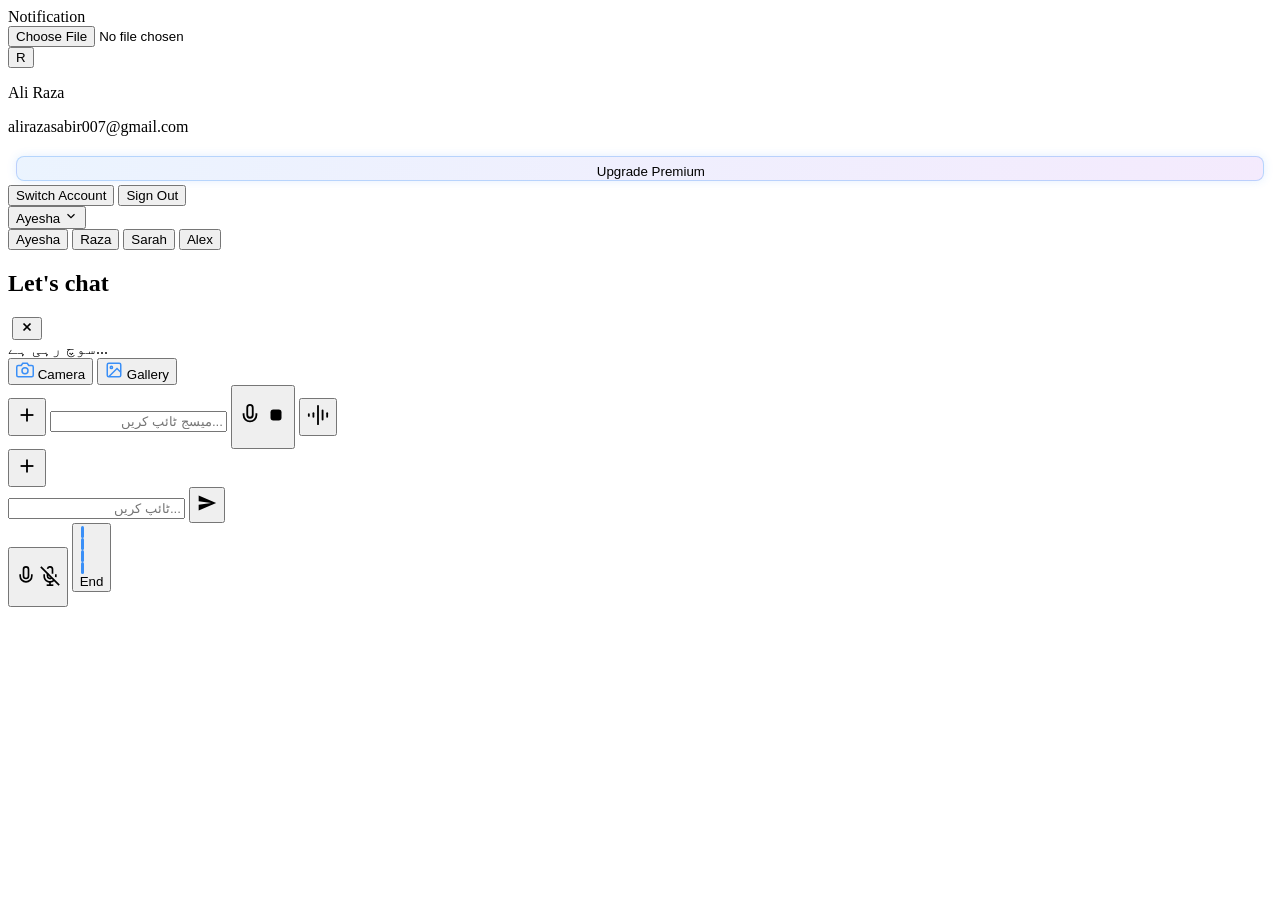
==== commit 39f8e6bb: "Enhance button styles and add wave animation Updated button styles and added wave animation for call" ====
--- a/app/src/main/assets/index.html
+++ b/app/src/main/assets/index.html
@@ -98,9 +98,9 @@
                             <svg width="22" height="22" viewBox="0 0 24 24" fill="currentColor"><path d="M2.01 21L23 12 2.01 3 2 10l15 2-15 2z"></path></svg>
                         </button>
                         
-                        <button id="in-mic" onclick="window.handleMicClick(event)" class="w-14 h-full aspect-square transition-layout flex items-center justify-center text-[#3a8ff7] flex-shrink-0 relative cursor-pointer outline-none hover:text-white active:scale-95">
+                        <button id="in-mic" onclick="window.handleMicClick(event)" class="w-14 h-14 aspect-square rounded-full transition-layout flex items-center justify-center text-[#3a8ff7] flex-shrink-0 relative cursor-pointer outline-none hover:text-white active:scale-95">
                             <svg id="icon-mic-normal" class="absolute transition-all" width="22" height="22" viewBox="0 0 24 24" fill="none" stroke="currentColor" stroke-width="2"><path d="M12 1a3 3 0 0 0-3 3v8a3 3 0 0 0 6 0V4a3 3 0 0 0-3-3z"></path><path d="M19 10v2a7 7 0 0 1-14 0v-2"></path></svg>
-                            <svg id="icon-mic-stop" class="hidden absolute text-white" width="22" height="22" viewBox="0 0 24 24" fill="currentColor"><rect x="6" y="6" width="12" height="12" rx="3"/></svg>
+                            <svg id="icon-mic-stop" class="hidden absolute text-white z-10" width="22" height="22" viewBox="0 0 24 24" fill="currentColor"><rect x="6" y="6" width="12" height="12" rx="3"/></svg>
                         </button>
                         
                         <button id="in-call" onclick="window.handleCallClick(event)" class="w-14 h-full aspect-square transition-layout flex items-center justify-center text-[#3a8ff7] flex-shrink-0 cursor-pointer outline-none hover:text-white border-none active:scale-95">
@@ -127,7 +127,13 @@
                         <svg id="cg-mic-off" class="hidden text-red-500" width="20" height="20" viewBox="0 0 24 24" fill="none" stroke="currentColor" stroke-width="2"><line x1="1" y1="1" x2="23" y2="23"></line><path d="M9 9v3a3 3 0 0 0 5.12 2.12M15 9.34V4a3 3 0 0 0-5.94-.6"></path><path d="M17 16.95A7 7 0 0 1 5 12v-2m14 0v2a7 7 0 0 1-.11 1.23"></path><line x1="12" y1="19" x2="12" y2="23"></line><line x1="8" y1="23" x2="16" y2="23"></line></svg>
                     </button>
                     
-                    <button id="cg-end" onclick="window.handleEndCall(event)" class="transition-layout h-14 bg-red-500 text-white font-semibold text-sm px-6 rounded-full flex items-center gap-2 flex-shrink-0 shadow-[0_0_8px_rgba(58,143,247,0.3)] cursor-pointer outline-none hover:bg-red-600 active:scale-95">
+                    <button id="cg-end" onclick="window.handleEndCall(event)" class="transition-layout h-14 bg-red-500/90 text-white font-semibold text-sm px-6 rounded-full flex items-center gap-2 flex-shrink-0 shadow-[0_0_8px_rgba(58,143,247,0.3)] cursor-pointer outline-none hover:bg-red-500 active:scale-95">
+                        <div class="flex items-center h-4">
+                            <div class="wave-bar !bg-white/80" style="animation-delay: 0s;"></div>
+                            <div class="wave-bar !bg-white/80" style="animation-delay: 0.2s;"></div>
+                            <div class="wave-bar !bg-white/80" style="animation-delay: 0.4s;"></div>
+                            <div class="wave-bar !bg-white/80" style="animation-delay: 0.6s;"></div>
+                        </div>
                         End
                     </button>
                 </div>
@@ -136,5 +142,4 @@
     </div>
     <script src="script.js"></script>
 </body>
-                            </html>
-    
+</html>
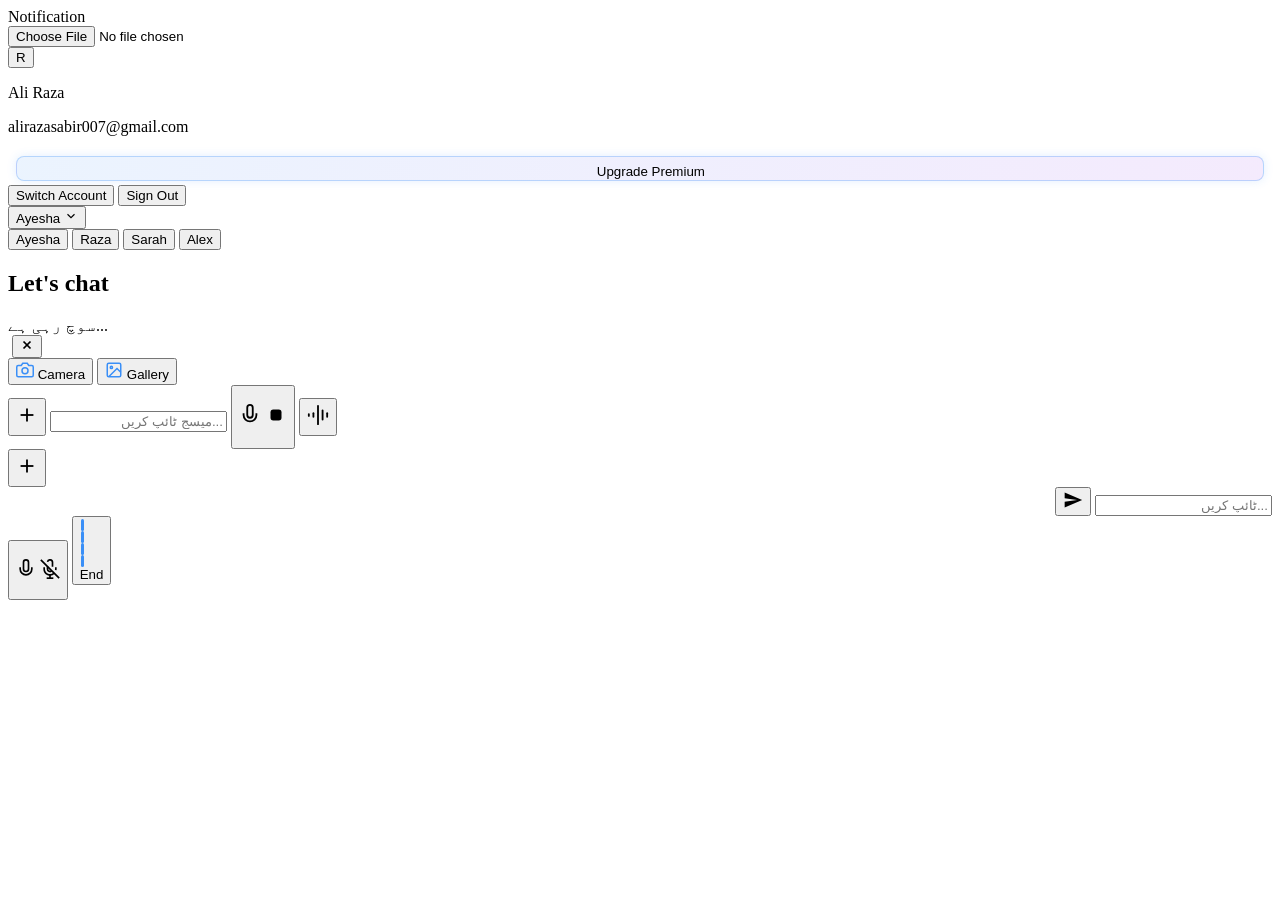
==== commit a270ed99: "Refactor image preview and input elements" ====
--- a/app/src/main/assets/index.html
+++ b/app/src/main/assets/index.html
@@ -57,15 +57,16 @@
             </div>
 
             <div class="flex-1 overflow-y-auto p-4 md:p-6 space-y-6 relative z-20 pb-36" id="chat-box">
-                <div id="image-preview-container" class="hidden absolute bottom-4 left-4 md:left-6 z-40">
-                    <div class="relative inline-block">
-                        <img id="preview-img" src="" class="h-16 w-16 object-cover rounded-xl border-2 border-[#3a8ff7] shadow-lg">
-                        <button id="remove-img-btn" onclick="window.removeImage(event)" class="absolute -top-2 -right-2 bg-red-500 text-white rounded-full p-1 shadow-md hover:bg-red-600 transition-colors z-50 cursor-pointer outline-none">
-                            <svg width="14" height="14" viewBox="0 0 24 24" fill="none" stroke="currentColor" stroke-width="3"><line x1="18" y1="6" x2="6" y2="18"></line><line x1="6" y1="6" x2="18" y2="18"></line></svg>
-                        </button>
-                    </div>
+                <div id="thinking-indicator" class="hidden w-full flex justify-end px-2 pb-6"><span class="text-[#3a8ff7] animate-pulse font-medium text-sm">سوچ رہی ہے...</span></div>
+            </div>
+            
+            <div id="image-preview-container" class="hidden absolute bottom-28 left-6 z-[9999]">
+                <div class="relative inline-block">
+                    <img id="preview-img" src="" class="h-20 w-20 object-cover rounded-xl border-2 border-[#3a8ff7] shadow-[0_0_15px_rgba(58,143,247,0.4)]">
+                    <button id="remove-img-btn" onclick="window.removeImage(event)" class="absolute -top-3 -right-3 bg-red-500 text-white rounded-full p-1.5 shadow-lg hover:bg-red-600 transition-colors cursor-pointer outline-none active:scale-95">
+                        <svg width="14" height="14" viewBox="0 0 24 24" fill="none" stroke="currentColor" stroke-width="3"><line x1="18" y1="6" x2="6" y2="18"></line><line x1="6" y1="6" x2="18" y2="18"></line></svg>
+                    </button>
                 </div>
-                <div id="thinking-indicator" class="hidden w-full flex justify-end px-2 pb-6"><span class="text-[#3a8ff7] animate-pulse font-medium text-sm">سوچ رہی ہے...</span></div>
             </div>
 
             <div id="attachment-menu" class="hidden absolute bottom-24 left-4 w-40 bg-[#2f3037] rounded-xl shadow-2xl border border-gray-700 py-2 z-[9999]">
@@ -94,7 +95,7 @@
                         
                         <input type="text" id="user-input" oninput="window.syncInputs(this.value)" onfocus="window.handleInputFocus()" onblur="window.handleInputBlur()" onkeypress="window.handleKeyPress(event)" class="flex-1 h-full bg-transparent px-3 text-white outline-none transition-layout min-w-[50px] text-right" placeholder="...میسج ٹائپ کریں" autocomplete="off" dir="rtl">
                         
-                        <button id="in-send" onclick="window.handleSendClick(event)" class="btn-collapse transition-layout h-full w-14 aspect-square flex items-center justify-center text-[#3a8ff7] flex-shrink-0 cursor-pointer outline-none hover:text-white active:scale-95">
+                        <button id="in-send" onclick="window.handleSendClick(event)" class="btn-collapse transition-layout h-full w-14 aspect-square flex items-center justify-center text-[#3a8ff7] flex-shrink-0 cursor-pointer outline-none hover:bg-[#2f3037] active:scale-95">
                             <svg width="22" height="22" viewBox="0 0 24 24" fill="currentColor"><path d="M2.01 21L23 12 2.01 3 2 10l15 2-15 2z"></path></svg>
                         </button>
                         
@@ -114,10 +115,10 @@
                         <svg width="22" height="22" viewBox="0 0 24 24" fill="none" stroke="currentColor" stroke-width="2"><line x1="12" y1="5" x2="12" y2="19"></line><line x1="5" y1="12" x2="19" y2="12"></line></svg>
                     </button>
                     
-                    <div class="flex-1 h-14 bg-[#16243d] border border-[#2f3037] rounded-full flex flex-row-reverse items-center pl-2 pr-4 relative shadow-[0_0_8px_rgba(58,143,247,0.3)] transition-layout hover:border-[#3a8ff7]">
-                         <input type="text" id="cg-input" oninput="window.syncInputs(this.value)" onfocus="window.handleInputFocus()" onblur="window.handleInputBlur()" onkeypress="window.handleKeyPress(event)" class="flex-1 bg-transparent text-white outline-none w-full text-[1.05rem] text-right" placeholder="...ٹائپ کریں" autocomplete="off" dir="rtl">
+                    <div class="flex-1 h-14 bg-[#16243d] border border-[#2f3037] rounded-full flex items-center px-2 relative shadow-[0_0_8px_rgba(58,143,247,0.3)] transition-layout hover:border-[#3a8ff7]" dir="rtl">
+                         <input type="text" id="cg-input" oninput="window.syncInputs(this.value)" onfocus="window.handleInputFocus()" onblur="window.handleInputBlur()" onkeypress="window.handleKeyPress(event)" class="flex-1 bg-transparent text-white outline-none w-full text-[1.05rem] px-3 text-right" placeholder="...ٹائپ کریں" autocomplete="off" dir="rtl">
                          
-                         <button id="cg-send" onclick="window.handleSendClick(event)" class="hidden w-10 h-10 aspect-square text-[#3a8ff7] flex items-center justify-center cursor-pointer outline-none hover:text-white transition active:scale-95 flex-shrink-0 mr-2">
+                         <button id="cg-send" onclick="window.handleSendClick(event)" class="hidden w-10 h-10 rounded-full flex-shrink-0 text-[#3a8ff7] flex items-center justify-center cursor-pointer outline-none hover:bg-[#2f3037] transition active:scale-95 mr-1">
                              <svg width="20" height="20" viewBox="0 0 24 24" fill="currentColor"><path d="M2.01 21L23 12 2.01 3 2 10l15 2-15 2z"></path></svg>
                          </button>
                     </div>
@@ -142,4 +143,5 @@
     </div>
     <script src="script.js"></script>
 </body>
-</html>
+                                                                                                                                                                           </html>
+    
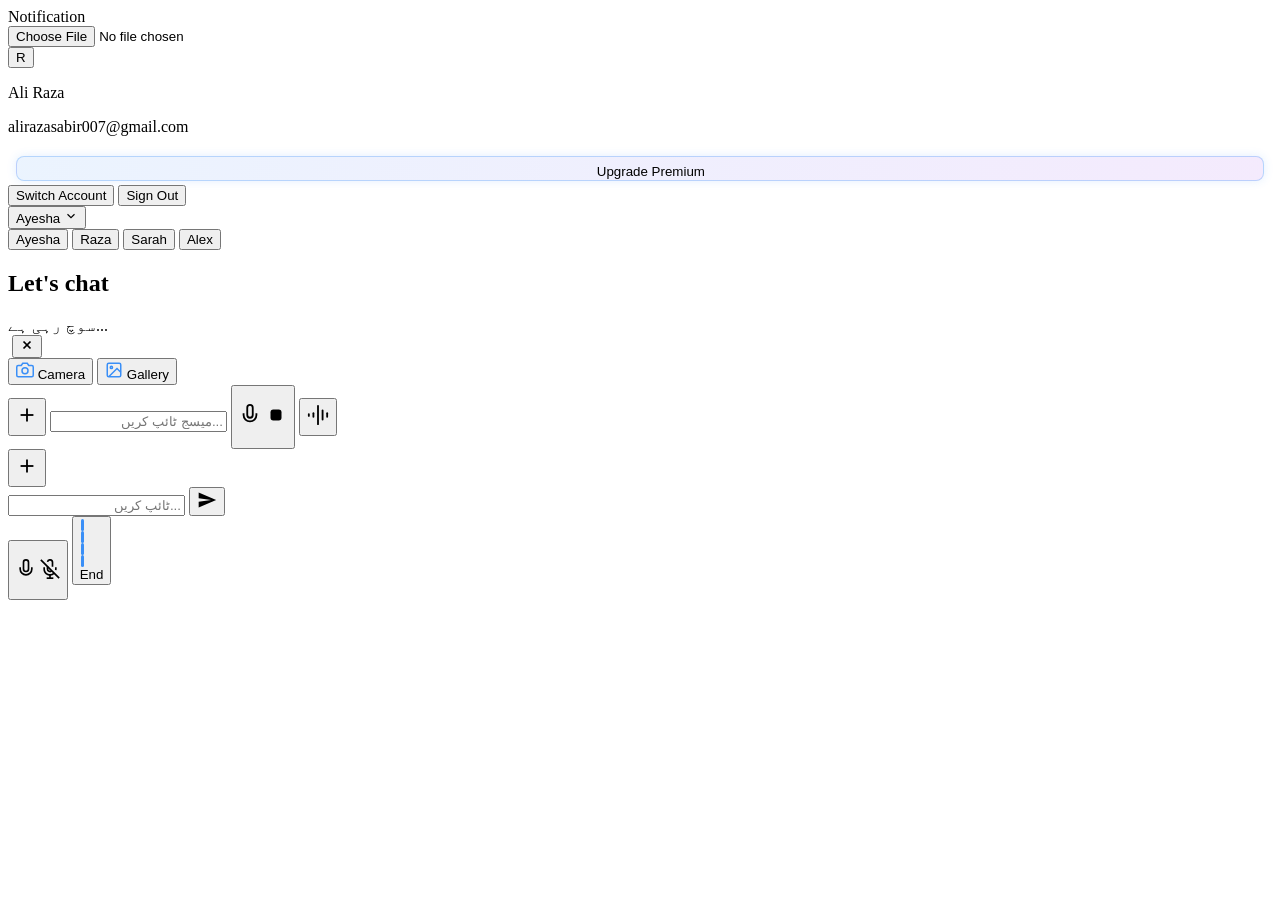
==== commit 00fa414a: "Adjust layout and styling in index.html" ====
--- a/app/src/main/assets/index.html
+++ b/app/src/main/assets/index.html
@@ -60,7 +60,7 @@
                 <div id="thinking-indicator" class="hidden w-full flex justify-end px-2 pb-6"><span class="text-[#3a8ff7] animate-pulse font-medium text-sm">سوچ رہی ہے...</span></div>
             </div>
             
-            <div id="image-preview-container" class="hidden absolute bottom-28 left-6 z-[9999]">
+            <div id="image-preview-container" class="hidden absolute bottom-20 left-4 md:left-6 z-[9999]">
                 <div class="relative inline-block">
                     <img id="preview-img" src="" class="h-20 w-20 object-cover rounded-xl border-2 border-[#3a8ff7] shadow-[0_0_15px_rgba(58,143,247,0.4)]">
                     <button id="remove-img-btn" onclick="window.removeImage(event)" class="absolute -top-3 -right-3 bg-red-500 text-white rounded-full p-1.5 shadow-lg hover:bg-red-600 transition-colors cursor-pointer outline-none active:scale-95">
@@ -115,10 +115,10 @@
                         <svg width="22" height="22" viewBox="0 0 24 24" fill="none" stroke="currentColor" stroke-width="2"><line x1="12" y1="5" x2="12" y2="19"></line><line x1="5" y1="12" x2="19" y2="12"></line></svg>
                     </button>
                     
-                    <div class="flex-1 h-14 bg-[#16243d] border border-[#2f3037] rounded-full flex items-center px-2 relative shadow-[0_0_8px_rgba(58,143,247,0.3)] transition-layout hover:border-[#3a8ff7]" dir="rtl">
-                         <input type="text" id="cg-input" oninput="window.syncInputs(this.value)" onfocus="window.handleInputFocus()" onblur="window.handleInputBlur()" onkeypress="window.handleKeyPress(event)" class="flex-1 bg-transparent text-white outline-none w-full text-[1.05rem] px-3 text-right" placeholder="...ٹائپ کریں" autocomplete="off" dir="rtl">
+                    <div class="flex-1 h-14 bg-[#16243d] border border-[#2f3037] rounded-full flex items-center relative shadow-[0_0_8px_rgba(58,143,247,0.3)] transition-layout hover:border-[#3a8ff7]">
+                         <input type="text" id="cg-input" oninput="window.syncInputs(this.value)" onfocus="window.handleInputFocus()" onblur="window.handleInputBlur()" onkeypress="window.handleKeyPress(event)" class="flex-1 h-full bg-transparent px-4 pl-14 text-white outline-none w-full text-[1.05rem] text-right" placeholder="...ٹائپ کریں" autocomplete="off" dir="rtl">
                          
-                         <button id="cg-send" onclick="window.handleSendClick(event)" class="hidden w-10 h-10 rounded-full flex-shrink-0 text-[#3a8ff7] flex items-center justify-center cursor-pointer outline-none hover:bg-[#2f3037] transition active:scale-95 mr-1">
+                         <button id="cg-send" onclick="window.handleSendClick(event)" class="hidden absolute left-1 top-1/2 transform -translate-y-1/2 w-10 h-10 rounded-full text-[#3a8ff7] flex items-center justify-center cursor-pointer outline-none hover:bg-[#2f3037] transition active:scale-95 z-20">
                              <svg width="20" height="20" viewBox="0 0 24 24" fill="currentColor"><path d="M2.01 21L23 12 2.01 3 2 10l15 2-15 2z"></path></svg>
                          </button>
                     </div>
@@ -143,5 +143,5 @@
     </div>
     <script src="script.js"></script>
 </body>
-                                                                                                                                                                           </html>
+    </html>
     
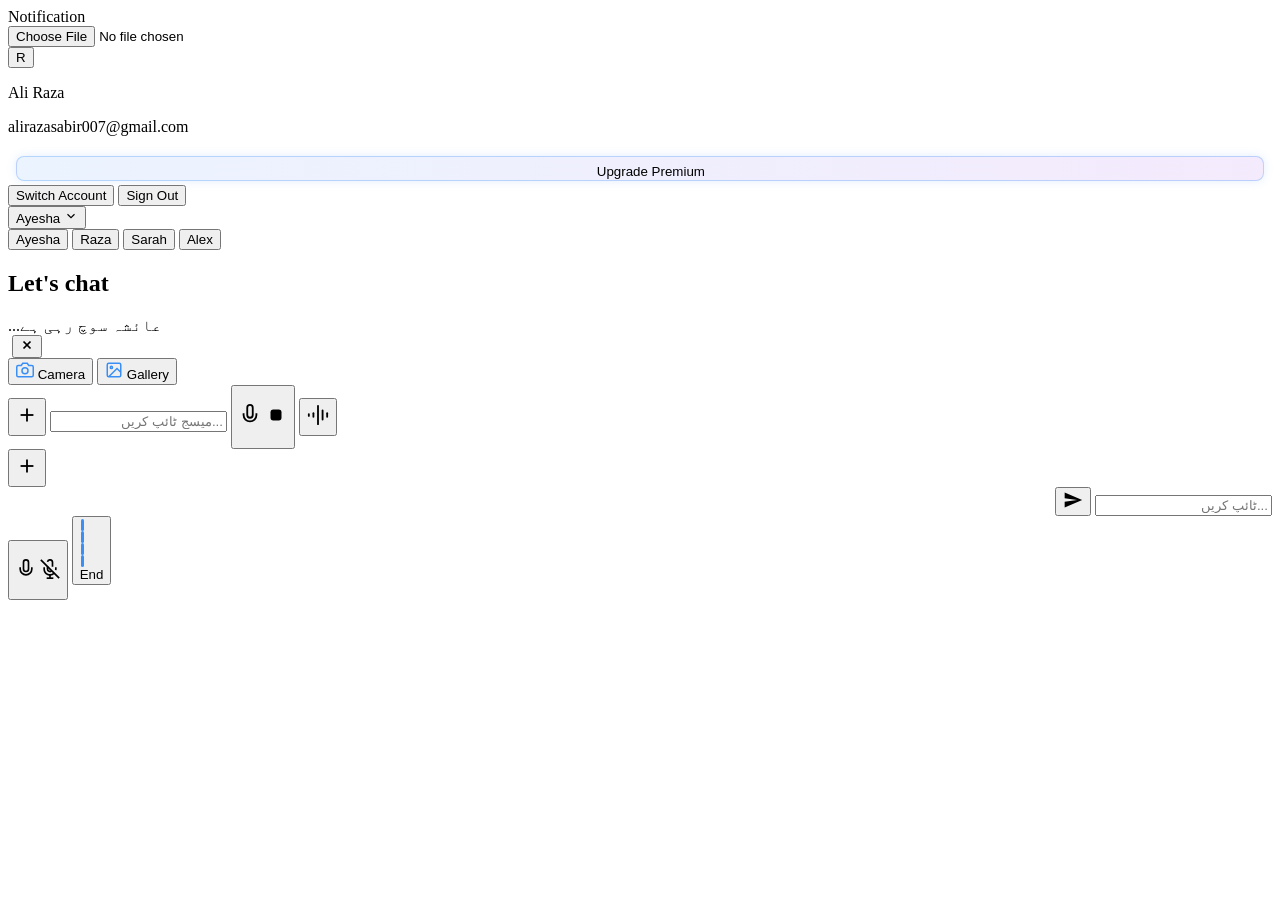
==== commit f28fbbc0: "Update title and improve thinking indicator UI" ====
--- a/app/src/main/assets/index.html
+++ b/app/src/main/assets/index.html
@@ -3,9 +3,10 @@
 <head>
     <meta charset="UTF-8">
     <meta name="viewport" content="width=device-width, initial-scale=1.0, maximum-scale=1.0, user-scalable=no">
-    <title>Ayesha AI Premium</title>
+    <title>Tarz AI Chat & Assistant</title>
     <script src="https://cdn.tailwindcss.com"></script>
     <link rel="stylesheet" href="style.css"> 
+    <script src="https://unpkg.com/@lottiefiles/lottie-player@latest/dist/lottie-player.js"></script>
 </head>
 <body class="h-screen flex bg-black text-white font-sans w-full overflow-hidden relative">
     
@@ -57,7 +58,10 @@
             </div>
 
             <div class="flex-1 overflow-y-auto p-4 md:p-6 space-y-6 relative z-20 pb-36" id="chat-box">
-                <div id="thinking-indicator" class="hidden w-full flex justify-end px-2 pb-6"><span class="text-[#3a8ff7] animate-pulse font-medium text-sm">سوچ رہی ہے...</span></div>
+                <div id="thinking-indicator" class="hidden w-full flex justify-end items-center gap-3 px-2 pb-6">
+                    <span id="thinking-text" class="text-gray-400 font-medium text-[1.05rem]" dir="rtl">عائشہ سوچ رہی ہے...</span>
+                    <lottie-player src="loading_animation.json" background="transparent" speed="1" style="width: 45px; height: 45px;" loop autoplay></lottie-player>
+                </div>
             </div>
             
             <div id="image-preview-container" class="hidden absolute bottom-20 left-4 md:left-6 z-[9999]">
@@ -115,7 +119,7 @@
                         <svg width="22" height="22" viewBox="0 0 24 24" fill="none" stroke="currentColor" stroke-width="2"><line x1="12" y1="5" x2="12" y2="19"></line><line x1="5" y1="12" x2="19" y2="12"></line></svg>
                     </button>
                     
-                    <div class="flex-1 h-14 bg-[#16243d] border border-[#2f3037] rounded-full flex items-center relative shadow-[0_0_8px_rgba(58,143,247,0.3)] transition-layout hover:border-[#3a8ff7]">
+                    <div class="flex-1 h-14 bg-[#16243d] border border-[#2f3037] rounded-full flex items-center px-2 relative shadow-[0_0_8px_rgba(58,143,247,0.3)] transition-layout hover:border-[#3a8ff7]" dir="rtl">
                          <input type="text" id="cg-input" oninput="window.syncInputs(this.value)" onfocus="window.handleInputFocus()" onblur="window.handleInputBlur()" onkeypress="window.handleKeyPress(event)" class="flex-1 h-full bg-transparent px-4 pl-14 text-white outline-none w-full text-[1.05rem] text-right" placeholder="...ٹائپ کریں" autocomplete="off" dir="rtl">
                          
                          <button id="cg-send" onclick="window.handleSendClick(event)" class="hidden absolute left-1 top-1/2 transform -translate-y-1/2 w-10 h-10 rounded-full text-[#3a8ff7] flex items-center justify-center cursor-pointer outline-none hover:bg-[#2f3037] transition active:scale-95 z-20">
@@ -144,4 +148,4 @@
     <script src="script.js"></script>
 </body>
     </html>
-    
+                                                                                                                                                                                                                                      
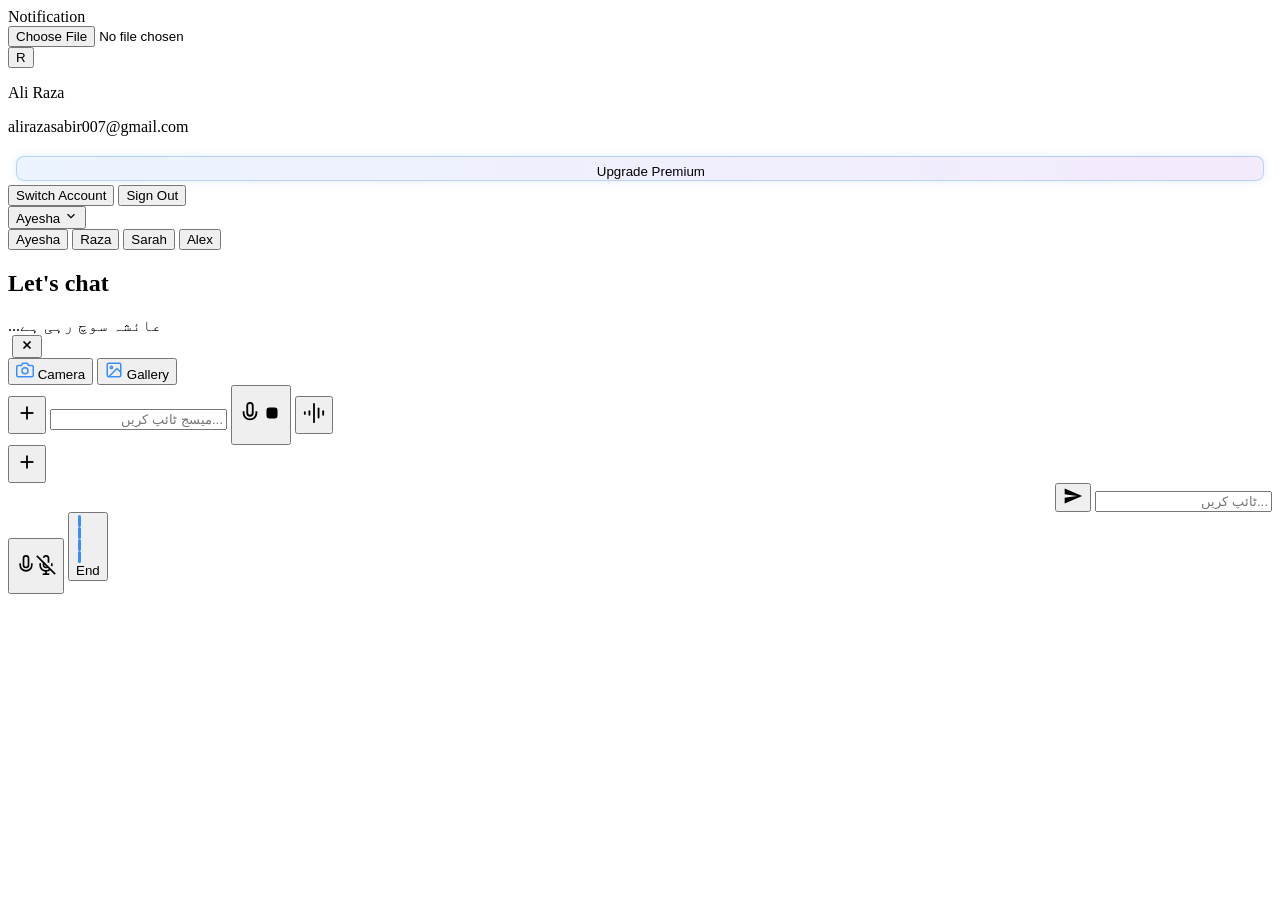
==== commit bc67b710: "Refactor index.html by removing Lottie script Removed unused Lottie player script and adjusted butto" ====
--- a/app/src/main/assets/index.html
+++ b/app/src/main/assets/index.html
@@ -6,7 +6,6 @@
     <title>Tarz AI Chat & Assistant</title>
     <script src="https://cdn.tailwindcss.com"></script>
     <link rel="stylesheet" href="style.css"> 
-    <script src="https://unpkg.com/@lottiefiles/lottie-player@latest/dist/lottie-player.js"></script>
 </head>
 <body class="h-screen flex bg-black text-white font-sans w-full overflow-hidden relative">
     
@@ -20,17 +19,14 @@
         
         <header class="flex items-center justify-between p-4 bg-black relative z-[5000]">
             <div class="relative">
-                <button onclick="window.toggleProfileMenu(event)" class="w-10 h-10 rounded-full bg-gradient-to-br from-[#3a8ff7] to-purple-600 text-white font-bold flex items-center justify-center shadow-md cursor-pointer outline-none hover:opacity-80 active:scale-95 transition-all">
-                    R
-                </button>
+                <button onclick="window.toggleProfileMenu(event)" class="w-10 h-10 rounded-full bg-gradient-to-br from-[#3a8ff7] to-purple-600 text-white font-bold flex items-center justify-center shadow-md cursor-pointer outline-none hover:opacity-80 active:scale-95 transition-all">R</button>
                 <div id="profile-menu" class="hidden absolute top-12 left-0 w-64 bg-[#2f3037] rounded-xl shadow-2xl border border-gray-700 py-2 z-[9999]">
                     <div class="px-4 py-3 border-b border-gray-700 mb-2">
                         <p class="text-sm font-bold text-white">Ali Raza</p>
                         <p class="text-xs text-gray-400 mt-1">alirazasabir007@gmail.com</p>
                     </div>
                     <button onclick="window.triggerPayment(event)" class="premium-glow text-left px-4 py-3 text-sm text-white flex items-center gap-3 cursor-pointer outline-none transition-all">
-                        <svg width="18" height="18" fill="none" stroke="#3a8ff7" stroke-width="2" viewBox="0 0 24 24"><path d="M12 2ll3.09 6.26L22 9.27l-5 4.87 1.18 6.88L12 17.77l-6.18 3.25L7 14.14 2 9.27l6.91-1.01L12 2z"></path></svg> 
-                        Upgrade Premium
+                        <svg width="18" height="18" fill="none" stroke="#3a8ff7" stroke-width="2" viewBox="0 0 24 24"><path d="M12 2ll3.09 6.26L22 9.27l-5 4.87 1.18 6.88L12 17.77l-6.18 3.25L7 14.14 2 9.27l6.91-1.01L12 2z"></path></svg> Upgrade Premium
                     </button>
                     <button class="w-full text-left px-5 py-3 text-sm text-white hover:bg-gray-700 cursor-pointer outline-none mt-1">Switch Account</button>
                     <button class="w-full text-left px-5 py-3 text-sm text-red-400 hover:bg-gray-700 cursor-pointer outline-none">Sign Out</button>
@@ -52,15 +48,13 @@
         </header>
 
         <main class="flex-1 flex flex-col relative overflow-hidden bg-black z-10" onclick="window.closeAllMenus()">
-            
             <div id="empty-chat-welcome" class="absolute inset-0 flex flex-col items-center justify-center pointer-events-none z-10">
                 <h2 id="welcome-title" class="text-3xl md:text-4xl font-bold text-gray-500 tracking-wider">Let's chat</h2>
             </div>
 
             <div class="flex-1 overflow-y-auto p-4 md:p-6 space-y-6 relative z-20 pb-36" id="chat-box">
-                <div id="thinking-indicator" class="hidden w-full flex justify-end items-center gap-3 px-2 pb-6">
-                    <span id="thinking-text" class="text-gray-400 font-medium text-[1.05rem]" dir="rtl">عائشہ سوچ رہی ہے...</span>
-                    <lottie-player src="loading_animation.json" background="transparent" speed="1" style="width: 45px; height: 45px;" loop autoplay></lottie-player>
+                <div id="thinking-indicator" class="hidden w-full flex justify-end px-2 pb-6">
+                    <span id="thinking-text" class="text-[#3a8ff7] animate-pulse font-medium text-[1.05rem]" dir="rtl">عائشہ سوچ رہی ہے...</span>
                 </div>
             </div>
             
@@ -75,71 +69,38 @@
 
             <div id="attachment-menu" class="hidden absolute bottom-24 left-4 w-40 bg-[#2f3037] rounded-xl shadow-2xl border border-gray-700 py-2 z-[9999]">
                 <button onclick="window.triggerCamera(event)" class="w-full text-left px-4 py-3 text-sm text-white hover:bg-gray-700 flex items-center gap-3 outline-none cursor-pointer transition">
-                    <svg width="18" height="18" fill="none" stroke="#3a8ff7" stroke-width="2" viewBox="0 0 24 24"><path d="M23 19a2 2 0 0 1-2 2H3a2 2 0 0 1-2-2V8a2 2 0 0 1 2-2h4l2-3h6l2 3h4a2 2 0 0 1 2 2z"></path><circle cx="12" cy="13" r="4"></circle></svg>
-                    <span id="cam-text">Camera</span>
+                    <svg width="18" height="18" fill="none" stroke="#3a8ff7" stroke-width="2" viewBox="0 0 24 24"><path d="M23 19a2 2 0 0 1-2 2H3a2 2 0 0 1-2-2V8a2 2 0 0 1 2-2h4l2-3h6l2 3h4a2 2 0 0 1 2 2z"></path><circle cx="12" cy="13" r="4"></circle></svg> Camera
                 </button>
                 <button onclick="window.triggerGallery(event)" class="w-full text-left px-4 py-3 text-sm text-white hover:bg-gray-700 flex items-center gap-3 outline-none cursor-pointer transition">
-                    <svg width="18" height="18" fill="none" stroke="#3a8ff7" stroke-width="2" viewBox="0 0 24 24"><rect x="3" y="3" width="18" height="18" rx="2" ry="2"></rect><circle cx="8.5" cy="8.5" r="1.5"></circle><polyline points="21 15 16 10 5 21"></polyline></svg>
-                    <span id="gal-text">Gallery</span>
+                    <svg width="18" height="18" fill="none" stroke="#3a8ff7" stroke-width="2" viewBox="0 0 24 24"><rect x="3" y="3" width="18" height="18" rx="2" ry="2"></rect><circle cx="8.5" cy="8.5" r="1.5"></circle><polyline points="21 15 16 10 5 21"></polyline></svg> Gallery
                 </button>
             </div>
 
             <div class="absolute bottom-0 left-0 right-0 h-40 bg-gradient-to-t from-black via-black/95 to-transparent pointer-events-none z-30"></div>
 
             <div class="px-4 md:px-6 pb-6 bg-transparent z-[4000] w-full max-w-4xl mx-auto absolute bottom-0 left-0 right-0">
-                
                 <div id="normal-mode-bar" class="flex items-center justify-between w-full h-14 transition-layout">
-                    <button id="out-plus" onclick="window.toggleAttachmentMenu(event)" class="btn-collapse transition-layout w-14 h-14 aspect-square rounded-full bg-[#16243d] border border-[#2f3037] flex items-center justify-center text-[#3a8ff7] shadow-lg mr-2 flex-shrink-0 cursor-pointer outline-none hover:bg-[#2f3037] active:scale-95">
-                        <svg width="22" height="22" viewBox="0 0 24 24" fill="none" stroke="currentColor" stroke-width="2"><line x1="12" y1="5" x2="12" y2="19"></line><line x1="5" y1="12" x2="19" y2="12"></line></svg>
-                    </button>
+                    <button id="out-plus" onclick="window.toggleAttachmentMenu(event)" class="btn-collapse transition-layout w-14 h-14 aspect-square rounded-full bg-[#16243d] border border-[#2f3037] flex items-center justify-center text-[#3a8ff7] shadow-lg mr-2 flex-shrink-0 cursor-pointer outline-none hover:bg-[#2f3037] active:scale-95"><svg width="22" height="22" viewBox="0 0 24 24" fill="none" stroke="currentColor" stroke-width="2"><line x1="12" y1="5" x2="12" y2="19"></line><line x1="5" y1="12" x2="19" y2="12"></line></svg></button>
                     <div id="main-pill" class="flex-1 h-14 bg-[#16243d] border border-[#2f3037] rounded-full flex items-center transition-layout overflow-hidden shadow-lg relative">
-                        <button id="in-plus" onclick="window.toggleAttachmentMenu(event)" class="w-14 h-full aspect-square transition-layout flex items-center justify-center text-[#3a8ff7] flex-shrink-0 cursor-pointer outline-none hover:text-white active:scale-95">
-                            <svg width="22" height="22" viewBox="0 0 24 24" fill="none" stroke="currentColor" stroke-width="2"><line x1="12" y1="5" x2="12" y2="19"></line><line x1="5" y1="12" x2="19" y2="12"></line></svg>
-                        </button>
-                        
+                        <button id="in-plus" onclick="window.toggleAttachmentMenu(event)" class="w-14 h-full aspect-square transition-layout flex items-center justify-center text-[#3a8ff7] flex-shrink-0 cursor-pointer outline-none hover:text-white active:scale-95"><svg width="22" height="22" viewBox="0 0 24 24" fill="none" stroke="currentColor" stroke-width="2"><line x1="12" y1="5" x2="12" y2="19"></line><line x1="5" y1="12" x2="19" y2="12"></line></svg></button>
                         <input type="text" id="user-input" oninput="window.syncInputs(this.value)" onfocus="window.handleInputFocus()" onblur="window.handleInputBlur()" onkeypress="window.handleKeyPress(event)" class="flex-1 h-full bg-transparent px-3 text-white outline-none transition-layout min-w-[50px] text-right" placeholder="...میسج ٹائپ کریں" autocomplete="off" dir="rtl">
-                        
-                        <button id="in-send" onclick="window.handleSendClick(event)" class="btn-collapse transition-layout h-full w-14 aspect-square flex items-center justify-center text-[#3a8ff7] flex-shrink-0 cursor-pointer outline-none hover:bg-[#2f3037] active:scale-95">
-                            <svg width="22" height="22" viewBox="0 0 24 24" fill="currentColor"><path d="M2.01 21L23 12 2.01 3 2 10l15 2-15 2z"></path></svg>
-                        </button>
-                        
-                        <button id="in-mic" onclick="window.handleMicClick(event)" class="w-14 h-14 aspect-square rounded-full transition-layout flex items-center justify-center text-[#3a8ff7] flex-shrink-0 relative cursor-pointer outline-none hover:text-white active:scale-95">
-                            <svg id="icon-mic-normal" class="absolute transition-all" width="22" height="22" viewBox="0 0 24 24" fill="none" stroke="currentColor" stroke-width="2"><path d="M12 1a3 3 0 0 0-3 3v8a3 3 0 0 0 6 0V4a3 3 0 0 0-3-3z"></path><path d="M19 10v2a7 7 0 0 1-14 0v-2"></path></svg>
-                            <svg id="icon-mic-stop" class="hidden absolute text-white z-10" width="22" height="22" viewBox="0 0 24 24" fill="currentColor"><rect x="6" y="6" width="12" height="12" rx="3"/></svg>
-                        </button>
-                        
-                        <button id="in-call" onclick="window.handleCallClick(event)" class="w-14 h-full aspect-square transition-layout flex items-center justify-center text-[#3a8ff7] flex-shrink-0 cursor-pointer outline-none hover:text-white border-none active:scale-95">
-                            <svg width="22" height="22" viewBox="0 0 24 24" fill="none" stroke="currentColor" stroke-width="2" stroke-linecap="round" stroke-linejoin="round"><path d="M12 2v20"></path><path d="M17 7v10"></path><path d="M7 10v4"></path><path d="M22 10v4"></path><path d="M2 11v2"></path></svg>
-                        </button>
+                        <button id="in-send" onclick="window.handleSendClick(event)" class="btn-collapse transition-layout h-full w-14 aspect-square flex items-center justify-center text-[#3a8ff7] flex-shrink-0 cursor-pointer outline-none hover:bg-[#2f3037] active:scale-95"><svg width="22" height="22" viewBox="0 0 24 24" fill="currentColor"><path d="M2.01 21L23 12 2.01 3 2 10l15 2-15 2z"></path></svg></button>
+                        <button id="in-mic" onclick="window.handleMicClick(event)" class="w-14 h-14 aspect-square rounded-full transition-layout flex items-center justify-center text-[#3a8ff7] flex-shrink-0 relative cursor-pointer outline-none hover:text-white active:scale-95"><svg id="icon-mic-normal" class="absolute transition-all" width="22" height="22" viewBox="0 0 24 24" fill="none" stroke="currentColor" stroke-width="2"><path d="M12 1a3 3 0 0 0-3 3v8a3 3 0 0 0 6 0V4a3 3 0 0 0-3-3z"></path><path d="M19 10v2a7 7 0 0 1-14 0v-2"></path></svg><svg id="icon-mic-stop" class="hidden absolute text-white z-10" width="22" height="22" viewBox="0 0 24 24" fill="currentColor"><rect x="6" y="6" width="12" height="12" rx="3"/></svg></button>
+                        <button id="in-call" onclick="window.handleCallClick(event)" class="w-14 h-full aspect-square transition-layout flex items-center justify-center text-[#3a8ff7] flex-shrink-0 cursor-pointer outline-none hover:text-white border-none active:scale-95"><svg width="22" height="22" viewBox="0 0 24 24" fill="none" stroke="currentColor" stroke-width="2" stroke-linecap="round" stroke-linejoin="round"><path d="M12 2v20"></path><path d="M17 7v10"></path><path d="M7 10v4"></path><path d="M22 10v4"></path><path d="M2 11v2"></path></svg></button>
                     </div>
                 </div>
 
                 <div id="call-mode-bar" class="hidden items-center justify-between w-full h-14 gap-2 transition-layout">
-                    <button id="cg-plus" onclick="window.toggleAttachmentMenu(event)" class="w-14 h-14 aspect-square rounded-full bg-[#16243d] border border-[#2f3037] text-[#3a8ff7] flex items-center justify-center flex-shrink-0 shadow-[0_0_8px_rgba(58,143,247,0.3)] cursor-pointer outline-none transition-layout hover:border-[#3a8ff7] active:scale-95">
-                        <svg width="22" height="22" viewBox="0 0 24 24" fill="none" stroke="currentColor" stroke-width="2"><line x1="12" y1="5" x2="12" y2="19"></line><line x1="5" y1="12" x2="19" y2="12"></line></svg>
+                    <button id="cg-plus" onclick="window.toggleAttachmentMenu(event)" class="w-14 h-14 aspect-square rounded-full bg-[#16243d] border border-[#2f3037] text-[#3a8ff7] flex items-center justify-center flex-shrink-0 shadow-[0_0_8px_rgba(58,143,247,0.3)] cursor-pointer outline-none transition-layout hover:border-[#3a8ff7] active:scale-95"><svg width="22" height="22" viewBox="0 0 24 24" fill="none" stroke="currentColor" stroke-width="2"><line x1="12" y1="5" x2="12" y2="19"></line><line x1="5" y1="12" x2="19" y2="12"></line></svg></button>
+                    <div class="flex-1 h-14 bg-[#16243d] border border-[#2f3037] rounded-full flex items-center relative shadow-[0_0_8px_rgba(58,143,247,0.3)] transition-layout hover:border-[#3a8ff7]" dir="rtl">
+                         <input type="text" id="cg-input" oninput="window.syncInputs(this.value)" onfocus="window.handleInputFocus()" onblur="window.handleInputBlur()" onkeypress="window.handleKeyPress(event)" class="flex-1 h-full bg-transparent px-4 pl-14 text-white outline-none w-full text-[1.05rem] text-right" placeholder="...ٹائپ کریں" autocomplete="off" dir="rtl">
+                         <button id="cg-send" onclick="window.handleSendClick(event)" class="hidden absolute left-1 top-1/2 transform -translate-y-1/2 w-10 h-10 rounded-full text-[#3a8ff7] flex items-center justify-center cursor-pointer outline-none hover:bg-[#2f3037] transition active:scale-95 z-20"><svg width="20" height="20" viewBox="0 0 24 24" fill="currentColor"><path d="M2.01 21L23 12 2.01 3 2 10l15 2-15 2z"></path></svg></button>
+                    </div>
+                    <button id="cg-mic" onclick="window.handleMicMute(event)" class="transition-layout w-14 h-14 aspect-square rounded-full bg-[#16243d] border border-[#2f3037] text-[#3a8ff7] flex items-center justify-center flex-shrink-0 shadow-[0_0_8px_rgba(58,143,247,0.3)] cursor-pointer outline-none hover:border-[#3a8ff7] active:scale-95">
+                        <svg id="cg-mic-on" width="20" height="20" viewBox="0 0 24 24" fill="none" stroke="currentColor" stroke-width="2"><path d="M12 1a3 3 0 0 0-3 3v8a3 3 0 0 0 6 0V4a3 3 0 0 0-3-3z"></path><path d="M19 10v2a7 7 0 0 1-14 0v-2"></path></svg><svg id="cg-mic-off" class="hidden text-red-500" width="20" height="20" viewBox="0 0 24 24" fill="none" stroke="currentColor" stroke-width="2"><line x1="1" y1="1" x2="23" y2="23"></line><path d="M9 9v3a3 3 0 0 0 5.12 2.12M15 9.34V4a3 3 0 0 0-5.94-.6"></path><path d="M17 16.95A7 7 0 0 1 5 12v-2m14 0v2a7 7 0 0 1-.11 1.23"></path><line x1="12" y1="19" x2="12" y2="23"></line><line x1="8" y1="23" x2="16" y2="23"></line></svg>
                     </button>
-                    
-                    <div class="flex-1 h-14 bg-[#16243d] border border-[#2f3037] rounded-full flex items-center px-2 relative shadow-[0_0_8px_rgba(58,143,247,0.3)] transition-layout hover:border-[#3a8ff7]" dir="rtl">
-                         <input type="text" id="cg-input" oninput="window.syncInputs(this.value)" onfocus="window.handleInputFocus()" onblur="window.handleInputBlur()" onkeypress="window.handleKeyPress(event)" class="flex-1 h-full bg-transparent px-4 pl-14 text-white outline-none w-full text-[1.05rem] text-right" placeholder="...ٹائپ کریں" autocomplete="off" dir="rtl">
-                         
-                         <button id="cg-send" onclick="window.handleSendClick(event)" class="hidden absolute left-1 top-1/2 transform -translate-y-1/2 w-10 h-10 rounded-full text-[#3a8ff7] flex items-center justify-center cursor-pointer outline-none hover:bg-[#2f3037] transition active:scale-95 z-20">
-                             <svg width="20" height="20" viewBox="0 0 24 24" fill="currentColor"><path d="M2.01 21L23 12 2.01 3 2 10l15 2-15 2z"></path></svg>
-                         </button>
-                    </div>
-                    
-                    <button id="cg-mic" onclick="window.handleMicMute(event)" class="transition-layout w-14 h-14 aspect-square rounded-full bg-[#16243d] border border-[#2f3037] text-[#3a8ff7] flex items-center justify-center flex-shrink-0 shadow-[0_0_8px_rgba(58,143,247,0.3)] cursor-pointer outline-none hover:border-[#3a8ff7] active:scale-95">
-                        <svg id="cg-mic-on" width="20" height="20" viewBox="0 0 24 24" fill="none" stroke="currentColor" stroke-width="2"><path d="M12 1a3 3 0 0 0-3 3v8a3 3 0 0 0 6 0V4a3 3 0 0 0-3-3z"></path><path d="M19 10v2a7 7 0 0 1-14 0v-2"></path></svg>
-                        <svg id="cg-mic-off" class="hidden text-red-500" width="20" height="20" viewBox="0 0 24 24" fill="none" stroke="currentColor" stroke-width="2"><line x1="1" y1="1" x2="23" y2="23"></line><path d="M9 9v3a3 3 0 0 0 5.12 2.12M15 9.34V4a3 3 0 0 0-5.94-.6"></path><path d="M17 16.95A7 7 0 0 1 5 12v-2m14 0v2a7 7 0 0 1-.11 1.23"></path><line x1="12" y1="19" x2="12" y2="23"></line><line x1="8" y1="23" x2="16" y2="23"></line></svg>
-                    </button>
-                    
                     <button id="cg-end" onclick="window.handleEndCall(event)" class="transition-layout h-14 bg-red-500/90 text-white font-semibold text-sm px-6 rounded-full flex items-center gap-2 flex-shrink-0 shadow-[0_0_8px_rgba(58,143,247,0.3)] cursor-pointer outline-none hover:bg-red-500 active:scale-95">
-                        <div class="flex items-center h-4">
-                            <div class="wave-bar !bg-white/80" style="animation-delay: 0s;"></div>
-                            <div class="wave-bar !bg-white/80" style="animation-delay: 0.2s;"></div>
-                            <div class="wave-bar !bg-white/80" style="animation-delay: 0.4s;"></div>
-                            <div class="wave-bar !bg-white/80" style="animation-delay: 0.6s;"></div>
-                        </div>
-                        End
+                        <div class="flex items-center h-4"><div class="wave-bar !bg-white/80" style="animation-delay: 0s;"></div><div class="wave-bar !bg-white/80" style="animation-delay: 0.2s;"></div><div class="wave-bar !bg-white/80" style="animation-delay: 0.4s;"></div><div class="wave-bar !bg-white/80" style="animation-delay: 0.6s;"></div></div> End
                     </button>
                 </div>
             </div>
@@ -147,5 +108,5 @@
     </div>
     <script src="script.js"></script>
 </body>
-    </html>
-                                                                                                                                                                                                                                      
+                                                                                                                                                                                                                                                                                                                                                                                                                                      </html>
+    
